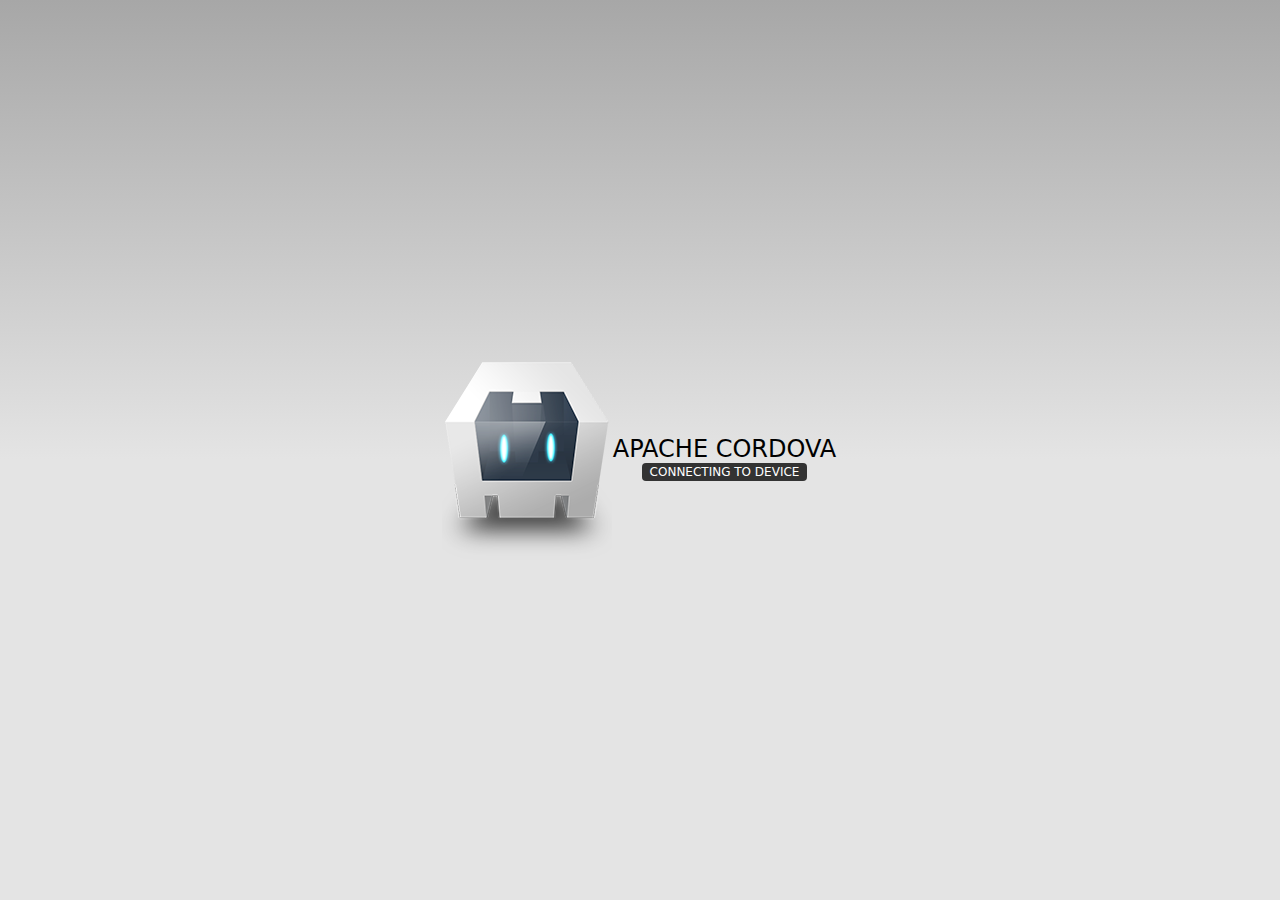
==== CpAPP/appCp/www/index.html @ 674ff9ab "CpApp" ====
<!DOCTYPE html>
<!--
    Licensed to the Apache Software Foundation (ASF) under one
    or more contributor license agreements.  See the NOTICE file
    distributed with this work for additional information
    regarding copyright ownership.  The ASF licenses this file
    to you under the Apache License, Version 2.0 (the
    "License"); you may not use this file except in compliance
    with the License.  You may obtain a copy of the License at

    http://www.apache.org/licenses/LICENSE-2.0

    Unless required by applicable law or agreed to in writing,
    software distributed under the License is distributed on an
    "AS IS" BASIS, WITHOUT WARRANTIES OR CONDITIONS OF ANY
     KIND, either express or implied.  See the License for the
    specific language governing permissions and limitations
    under the License.
-->
<html>
    <head>
        <meta charset="utf-8">
        <!--
        Customize this policy to fit your own app's needs. For more guidance, please refer to the docs:
            https://cordova.apache.org/docs/en/latest/
        Some notes:
            * https://ssl.gstatic.com is required only on Android and is needed for TalkBack to function properly
            * Disables use of inline scripts in order to mitigate risk of XSS vulnerabilities. To change this:
                * Enable inline JS: add 'unsafe-inline' to default-src
        -->
        <meta http-equiv="Content-Security-Policy" content="default-src 'self' data: https://ssl.gstatic.com 'unsafe-eval'; style-src 'self' 'unsafe-inline'; media-src *; img-src 'self' data: content:;">
        <meta name="format-detection" content="telephone=no">
        <meta name="msapplication-tap-highlight" content="no">
        <meta name="viewport" content="initial-scale=1, width=device-width, viewport-fit=cover">
        <meta name="color-scheme" content="light dark">
        <link rel="stylesheet" href="css/index.css">
        <title>Hello World</title>
    </head>
    <body>
        <div class="app">
            <h1>Apache Cordova</h1>
            <div id="deviceready" class="blink">
                <p class="event listening">Connecting to Device</p>
                <p class="event received">Device is Ready</p>
            </div>
        </div>
        <script src="cordova.js"></script>
        <script src="js/index.js"></script>
    </body>
</html>
---- CpAPP/appCp/www/css/index.css ----
/*
 * Licensed to the Apache Software Foundation (ASF) under one
 * or more contributor license agreements.  See the NOTICE file
 * distributed with this work for additional information
 * regarding copyright ownership.  The ASF licenses this file
 * to you under the Apache License, Version 2.0 (the
 * "License"); you may not use this file except in compliance
 * with the License.  You may obtain a copy of the License at
 *
 * http://www.apache.org/licenses/LICENSE-2.0
 *
 * Unless required by applicable law or agreed to in writing,
 * software distributed under the License is distributed on an
 * "AS IS" BASIS, WITHOUT WARRANTIES OR CONDITIONS OF ANY
 * KIND, either express or implied.  See the License for the
 * specific language governing permissions and limitations
 * under the License.
 */
* {
    -webkit-tap-highlight-color: rgba(0,0,0,0); /* make transparent link selection, adjust last value opacity 0 to 1.0 */
}

body {
    -webkit-touch-callout: none;                /* prevent callout to copy image, etc when tap to hold */
    -webkit-text-size-adjust: none;             /* prevent webkit from resizing text to fit */
    -webkit-user-select: none;                  /* prevent copy paste, to allow, change 'none' to 'text' */
    background-color:#E4E4E4;
    background-image:linear-gradient(to bottom, #A7A7A7 0%, #E4E4E4 51%);
    font-family: system-ui, -apple-system, -apple-system-font, 'Segoe UI', 'Roboto', sans-serif;
    font-size:12px;
    height:100vh;
    margin:0px;
    padding:0px;
    /* Padding to avoid the "unsafe" areas behind notches in the screen */
    padding: env(safe-area-inset-top, 0px) env(safe-area-inset-right, 0px) env(safe-area-inset-bottom, 0px) env(safe-area-inset-left, 0px);
    text-transform:uppercase;
    width:100%;
}

/* Portrait layout (default) */
.app {
    background:url(../img/logo.png) no-repeat center top; /* 170px x 200px */
    position:absolute;             /* position in the center of the screen */
    left:50%;
    top:50%;
    height:50px;                   /* text area height */
    width:225px;                   /* text area width */
    text-align:center;
    padding:180px 0px 0px 0px;     /* image height is 200px (bottom 20px are overlapped with text) */
    margin:-115px 0px 0px -112px;  /* offset vertical: half of image height and text area height */
                                   /* offset horizontal: half of text area width */
}

/* Landscape layout (with min-width) */
@media screen and (min-aspect-ratio: 1/1) and (min-width:400px) {
    .app {
        background-position:left center;
        padding:75px 0px 75px 170px;  /* padding-top + padding-bottom + text area = image height */
        margin:-90px 0px 0px -198px;  /* offset vertical: half of image height */
                                      /* offset horizontal: half of image width and text area width */
    }
}

h1 {
    font-size:24px;
    font-weight:normal;
    margin:0px;
    overflow:visible;
    padding:0px;
    text-align:center;
}

.event {
    border-radius:4px;
    color:#FFFFFF;
    font-size:12px;
    margin:0px 30px;
    padding:2px 0px;
}

.event.listening {
    background-color:#333333;
    display:block;
}

.event.received {
    background-color:#4B946A;
    display:none;
}

#deviceready.ready .event.listening { display: none; }
#deviceready.ready .event.received { display: block; }

@keyframes fade {
    from { opacity: 1.0; }
    50% { opacity: 0.4; }
    to { opacity: 1.0; }
}

.blink {
    animation:fade 3000ms infinite;
    -webkit-animation:fade 3000ms infinite;
}


@media screen and (prefers-color-scheme: dark) {
    body {
        background-image:linear-gradient(to bottom, #585858 0%, #1B1B1B 51%);
    }
}
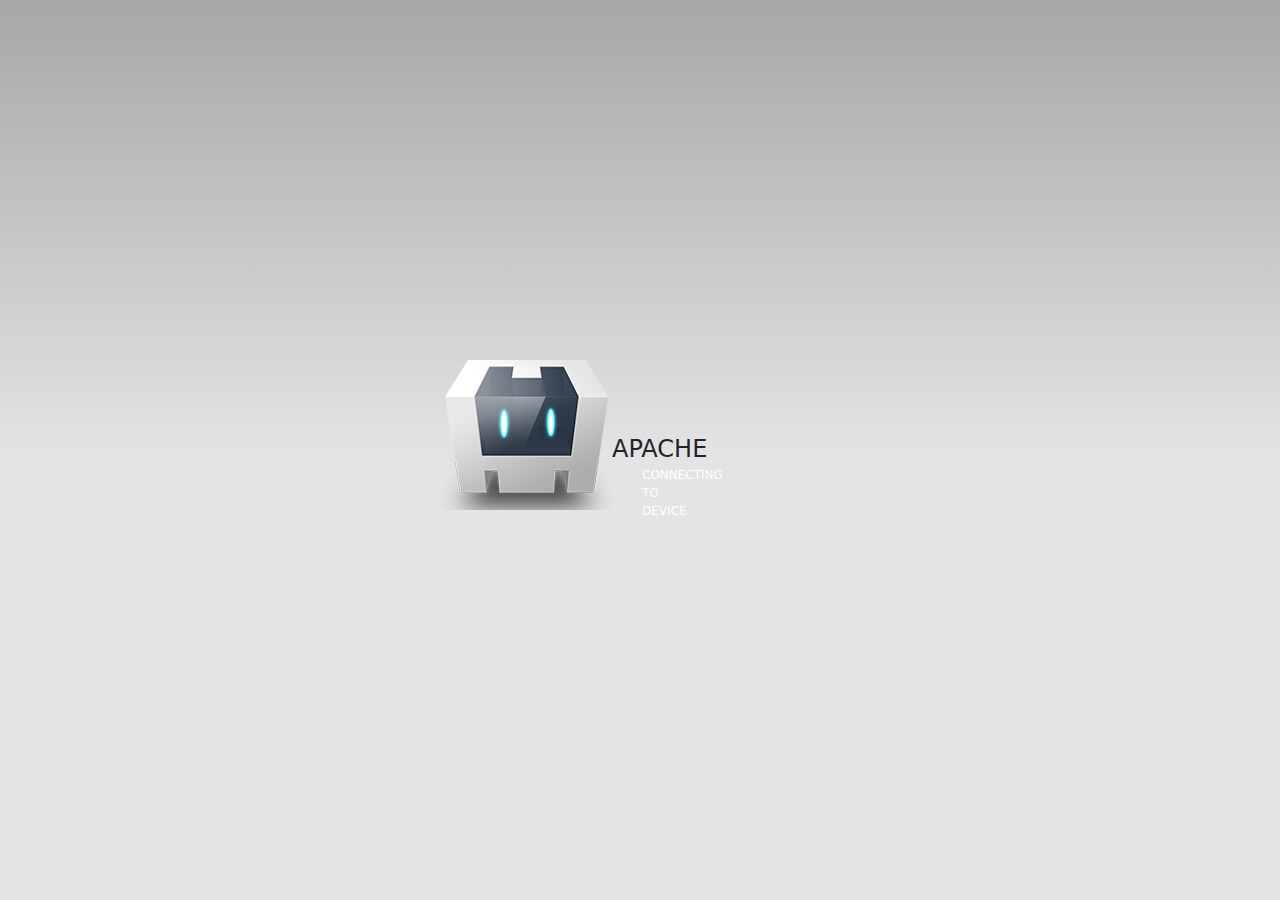
==== commit d75bb4a7: "plugin" ====
--- a/CpAPP/appCp/www/index.html
+++ b/CpAPP/appCp/www/index.html
@@ -18,9 +18,10 @@
     under the License.
 -->
 <html>
-    <head>
-        <meta charset="utf-8">
-        <!--
+
+<head>
+    <meta charset="utf-8">
+    <!--
         Customize this policy to fit your own app's needs. For more guidance, please refer to the docs:
             https://cordova.apache.org/docs/en/latest/
         Some notes:
@@ -28,23 +29,55 @@
             * Disables use of inline scripts in order to mitigate risk of XSS vulnerabilities. To change this:
                 * Enable inline JS: add 'unsafe-inline' to default-src
         -->
-        <meta http-equiv="Content-Security-Policy" content="default-src 'self' data: https://ssl.gstatic.com 'unsafe-eval'; style-src 'self' 'unsafe-inline'; media-src *; img-src 'self' data: content:;">
-        <meta name="format-detection" content="telephone=no">
-        <meta name="msapplication-tap-highlight" content="no">
-        <meta name="viewport" content="initial-scale=1, width=device-width, viewport-fit=cover">
-        <meta name="color-scheme" content="light dark">
-        <link rel="stylesheet" href="css/index.css">
-        <title>Hello World</title>
-    </head>
-    <body>
-        <div class="app">
-            <h1>Apache Cordova</h1>
-            <div id="deviceready" class="blink">
-                <p class="event listening">Connecting to Device</p>
-                <p class="event received">Device is Ready</p>
-            </div>
+    <meta http-equiv="Content-Security-Policy"
+        content="default-src 'self' data: https://ssl.gstatic.com 'unsafe-eval'; style-src 'self' 'unsafe-inline'; media-src *; img-src 'self' data: content:;">
+    <meta name="format-detection" content="telephone=no">
+    <meta name="msapplication-tap-highlight" content="no">
+    <meta name="viewport" content="initial-scale=1, width=device-width, viewport-fit=cover">
+    <meta name="color-scheme" content="light dark">
+
+    <!-- Plugins -->
+
+    <!-- Jquery -->
+    <script type="text/javascript" src="/CpAPP/appCp/www/plugins/jquery/jquery-3.6.0.min.js"></script>
+
+    <!-- Bootstrap -->
+    <link rel="stylesheet" href="/CpAPP/appCp/www/plugins/bootstrap-5/css/bootstrap.min.css">
+
+    <!-- Icons -->
+    <link href="/CpAPP/appCp/www/plugins/icons-font/css/font-awesome.min.css" type="text/css" rel="stylesheet" />
+    <link href="/CpAPP/appCp/www/plugins/fontawesome/css/all.min.css" type="text/css" rel="stylesheet" />
+
+    <!-- Moment JS-->
+    <script src="/CpAPP/appCp/www/plugins/momentjs/moment.js"></script>
+
+    <!-- Moeda -->
+    <script type="text/javascript" src="/CpAPP/appCp/www/plugins/plugins/Moeda/accounting.min.js"></script>
+
+    <!-- Char JS -->
+    <script src="https://cdn.jsdelivr.net/npm/chart.js"></script>
+
+
+    <!-- Select2 -->
+    <link href="/CpAPP/appCp/www/plugins/select2/select2.min.css" rel="stylesheet" type="text/css">
+
+
+
+    <link rel="stylesheet" href="css/index.css">
+    <title>Hello World</title>
+
+</head>
+
+<body>
+    <div class="app">
+        <h1>Apache</h1>
+        <div id="deviceready" class="blink">
+            <p class="event listening">Connecting to Device</p>
+            <p class="event received">Device is Ready</p>
         </div>
-        <script src="cordova.js"></script>
-        <script src="js/index.js"></script>
-    </body>
-</html>
+    </div>
+    <script src="cordova.js"></script>
+    <script src="js/index.js"></script>
+</body>
+
+</html>--- a/CpAPP/appCp/www/plugins/fontawesome/css/all.min.css
+++ b/CpAPP/appCp/www/plugins/fontawesome/css/all.min.css
@@ -0,0 +1,5 @@
+/*!
+ * Font Awesome Pro 5.15.1 by @fontawesome - https://fontawesome.com
+ * License - https://fontawesome.com/license (Commercial License)
+ */
+.fa,.fab,.fad,.fal,.far,.fas{-moz-osx-font-smoothing:grayscale;-webkit-font-smoothing:antialiased;display:inline-block;font-style:normal;font-variant:normal;text-rendering:auto;line-height:1}.fa-lg{font-size:1.33333em;line-height:.75em;vertical-align:-.0667em}.fa-xs{font-size:.75em}.fa-sm{font-size:.875em}.fa-1x{font-size:1em}.fa-2x{font-size:2em}.fa-3x{font-size:3em}.fa-4x{font-size:4em}.fa-5x{font-size:5em}.fa-6x{font-size:6em}.fa-7x{font-size:7em}.fa-8x{font-size:8em}.fa-9x{font-size:9em}.fa-10x{font-size:10em}.fa-fw{text-align:center;width:1.25em}.fa-ul{list-style-type:none;margin-left:2.5em;padding-left:0}.fa-ul>li{position:relative}.fa-li{left:-2em;position:absolute;text-align:center;width:2em;line-height:inherit}.fa-border{border:.08em solid #eee;border-radius:.1em;padding:.2em .25em .15em}.fa-pull-left{float:left}.fa-pull-right{float:right}.fa.fa-pull-left,.fab.fa-pull-left,.fal.fa-pull-left,.far.fa-pull-left,.fas.fa-pull-left{margin-right:.3em}.fa.fa-pull-right,.fab.fa-pull-right,.fal.fa-pull-right,.far.fa-pull-right,.fas.fa-pull-right{margin-left:.3em}.fa-spin{-webkit-animation:fa-spin 2s linear infinite;animation:fa-spin 2s linear infinite}.fa-pulse{-webkit-animation:fa-spin 1s steps(8) infinite;animation:fa-spin 1s steps(8) infinite}@-webkit-keyframes fa-spin{0%{-webkit-transform:rotate(0deg);transform:rotate(0deg)}to{-webkit-transform:rotate(1turn);transform:rotate(1turn)}}@keyframes fa-spin{0%{-webkit-transform:rotate(0deg);transform:rotate(0deg)}to{-webkit-transform:rotate(1turn);transform:rotate(1turn)}}.fa-rotate-90{-ms-filter:"progid:DXImageTransform.Microsoft.BasicImage(rotation=1)";-webkit-transform:rotate(90deg);transform:rotate(90deg)}.fa-rotate-180{-ms-filter:"progid:DXImageTransform.Microsoft.BasicImage(rotation=2)";-webkit-transform:rotate(180deg);transform:rotate(180deg)}.fa-rotate-270{-ms-filter:"progid:DXImageTransform.Microsoft.BasicImage(rotation=3)";-webkit-transform:rotate(270deg);transform:rotate(270deg)}.fa-flip-horizontal{-ms-filter:"progid:DXImageTransform.Microsoft.BasicImage(rotation=0, mirror=1)";-webkit-transform:scaleX(-1);transform:scaleX(-1)}.fa-flip-vertical{-webkit-transform:scaleY(-1);transform:scaleY(-1)}.fa-flip-both,.fa-flip-horizontal.fa-flip-vertical,.fa-flip-vertical{-ms-filter:"progid:DXImageTransform.Microsoft.BasicImage(rotation=2, mirror=1)"}.fa-flip-both,.fa-flip-horizontal.fa-flip-vertical{-webkit-transform:scale(-1);transform:scale(-1)}:root .fa-flip-both,:root .fa-flip-horizontal,:root .fa-flip-vertical,:root .fa-rotate-90,:root .fa-rotate-180,:root .fa-rotate-270{-webkit-filter:none;filter:none}.fa-stack{display:inline-block;height:2em;line-height:2em;position:relative;vertical-align:middle;width:2.5em}.fa-stack-1x,.fa-stack-2x{left:0;position:absolute;text-align:center;width:100%}.fa-stack-1x{line-height:inherit}.fa-stack-2x{font-size:2em}.fa-inverse{color:#fff}.fa-500px:before{content:"\f26e"}.fa-abacus:before{content:"\f640"}.fa-accessible-icon:before{content:"\f368"}.fa-accusoft:before{content:"\f369"}.fa-acorn:before{content:"\f6ae"}.fa-acquisitions-incorporated:before{content:"\f6af"}.fa-ad:before{content:"\f641"}.fa-address-book:before{content:"\f2b9"}.fa-address-card:before{content:"\f2bb"}.fa-adjust:before{content:"\f042"}.fa-adn:before{content:"\f170"}.fa-adversal:before{content:"\f36a"}.fa-affiliatetheme:before{content:"\f36b"}.fa-air-conditioner:before{content:"\f8f4"}.fa-air-freshener:before{content:"\f5d0"}.fa-airbnb:before{content:"\f834"}.fa-alarm-clock:before{content:"\f34e"}.fa-alarm-exclamation:before{content:"\f843"}.fa-alarm-plus:before{content:"\f844"}.fa-alarm-snooze:before{content:"\f845"}.fa-album:before{content:"\f89f"}.fa-album-collection:before{content:"\f8a0"}.fa-algolia:before{content:"\f36c"}.fa-alicorn:before{content:"\f6b0"}.fa-alien:before{content:"\f8f5"}.fa-alien-monster:before{content:"\f8f6"}.fa-align-center:before{content:"\f037"}.fa-align-justify:before{content:"\f039"}.fa-align-left:before{content:"\f036"}.fa-align-right:before{content:"\f038"}.fa-align-slash:before{content:"\f846"}.fa-alipay:before{content:"\f642"}.fa-allergies:before{content:"\f461"}.fa-amazon:before{content:"\f270"}.fa-amazon-pay:before{content:"\f42c"}.fa-ambulance:before{content:"\f0f9"}.fa-american-sign-language-interpreting:before{content:"\f2a3"}.fa-amilia:before{content:"\f36d"}.fa-amp-guitar:before{content:"\f8a1"}.fa-analytics:before{content:"\f643"}.fa-anchor:before{content:"\f13d"}.fa-android:before{content:"\f17b"}.fa-angel:before{content:"\f779"}.fa-angellist:before{content:"\f209"}.fa-angle-double-down:before{content:"\f103"}.fa-angle-double-left:before{content:"\f100"}.fa-angle-double-right:before{content:"\f101"}.fa-angle-double-up:before{content:"\f102"}.fa-angle-down:before{content:"\f107"}.fa-angle-left:before{content:"\f104"}.fa-angle-right:before{content:"\f105"}.fa-angle-up:before{content:"\f106"}.fa-angry:before{content:"\f556"}.fa-angrycreative:before{content:"\f36e"}.fa-angular:before{content:"\f420"}.fa-ankh:before{content:"\f644"}.fa-app-store:before{content:"\f36f"}.fa-app-store-ios:before{content:"\f370"}.fa-apper:before{content:"\f371"}.fa-apple:before{content:"\f179"}.fa-apple-alt:before{content:"\f5d1"}.fa-apple-crate:before{content:"\f6b1"}.fa-apple-pay:before{content:"\f415"}.fa-archive:before{content:"\f187"}.fa-archway:before{content:"\f557"}.fa-arrow-alt-circle-down:before{content:"\f358"}.fa-arrow-alt-circle-left:before{content:"\f359"}.fa-arrow-alt-circle-right:before{content:"\f35a"}.fa-arrow-alt-circle-up:before{content:"\f35b"}.fa-arrow-alt-down:before{content:"\f354"}.fa-arrow-alt-from-bottom:before{content:"\f346"}.fa-arrow-alt-from-left:before{content:"\f347"}.fa-arrow-alt-from-right:before{content:"\f348"}.fa-arrow-alt-from-top:before{content:"\f349"}.fa-arrow-alt-left:before{content:"\f355"}.fa-arrow-alt-right:before{content:"\f356"}.fa-arrow-alt-square-down:before{content:"\f350"}.fa-arrow-alt-square-left:before{content:"\f351"}.fa-arrow-alt-square-right:before{content:"\f352"}.fa-arrow-alt-square-up:before{content:"\f353"}.fa-arrow-alt-to-bottom:before{content:"\f34a"}.fa-arrow-alt-to-left:before{content:"\f34b"}.fa-arrow-alt-to-right:before{content:"\f34c"}.fa-arrow-alt-to-top:before{content:"\f34d"}.fa-arrow-alt-up:before{content:"\f357"}.fa-arrow-circle-down:before{content:"\f0ab"}.fa-arrow-circle-left:before{content:"\f0a8"}.fa-arrow-circle-right:before{content:"\f0a9"}.fa-arrow-circle-up:before{content:"\f0aa"}.fa-arrow-down:before{content:"\f063"}.fa-arrow-from-bottom:before{content:"\f342"}.fa-arrow-from-left:before{content:"\f343"}.fa-arrow-from-right:before{content:"\f344"}.fa-arrow-from-top:before{content:"\f345"}.fa-arrow-left:before{content:"\f060"}.fa-arrow-right:before{content:"\f061"}.fa-arrow-square-down:before{content:"\f339"}.fa-arrow-square-left:before{content:"\f33a"}.fa-arrow-square-right:before{content:"\f33b"}.fa-arrow-square-up:before{content:"\f33c"}.fa-arrow-to-bottom:before{content:"\f33d"}.fa-arrow-to-left:before{content:"\f33e"}.fa-arrow-to-right:before{content:"\f340"}.fa-arrow-to-top:before{content:"\f341"}.fa-arrow-up:before{content:"\f062"}.fa-arrows:before{content:"\f047"}.fa-arrows-alt:before{content:"\f0b2"}.fa-arrows-alt-h:before{content:"\f337"}.fa-arrows-alt-v:before{content:"\f338"}.fa-arrows-h:before{content:"\f07e"}.fa-arrows-v:before{content:"\f07d"}.fa-artstation:before{content:"\f77a"}.fa-assistive-listening-systems:before{content:"\f2a2"}.fa-asterisk:before{content:"\f069"}.fa-asymmetrik:before{content:"\f372"}.fa-at:before{content:"\f1fa"}.fa-atlas:before{content:"\f558"}.fa-atlassian:before{content:"\f77b"}.fa-atom:before{content:"\f5d2"}.fa-atom-alt:before{content:"\f5d3"}.fa-audible:before{content:"\f373"}.fa-audio-description:before{content:"\f29e"}.fa-autoprefixer:before{content:"\f41c"}.fa-avianex:before{content:"\f374"}.fa-aviato:before{content:"\f421"}.fa-award:before{content:"\f559"}.fa-aws:before{content:"\f375"}.fa-axe:before{content:"\f6b2"}.fa-axe-battle:before{content:"\f6b3"}.fa-baby:before{content:"\f77c"}.fa-baby-carriage:before{content:"\f77d"}.fa-backpack:before{content:"\f5d4"}.fa-backspace:before{content:"\f55a"}.fa-backward:before{content:"\f04a"}.fa-bacon:before{content:"\f7e5"}.fa-bacteria:before{content:"\e059"}.fa-bacterium:before{content:"\e05a"}.fa-badge:before{content:"\f335"}.fa-badge-check:before{content:"\f336"}.fa-badge-dollar:before{content:"\f645"}.fa-badge-percent:before{content:"\f646"}.fa-badge-sheriff:before{content:"\f8a2"}.fa-badger-honey:before{content:"\f6b4"}.fa-bags-shopping:before{content:"\f847"}.fa-bahai:before{content:"\f666"}.fa-balance-scale:before{content:"\f24e"}.fa-balance-scale-left:before{content:"\f515"}.fa-balance-scale-right:before{content:"\f516"}.fa-ball-pile:before{content:"\f77e"}.fa-ballot:before{content:"\f732"}.fa-ballot-check:before{content:"\f733"}.fa-ban:before{content:"\f05e"}.fa-band-aid:before{content:"\f462"}.fa-bandcamp:before{content:"\f2d5"}.fa-banjo:before{content:"\f8a3"}.fa-barcode:before{content:"\f02a"}.fa-barcode-alt:before{content:"\f463"}.fa-barcode-read:before{content:"\f464"}.fa-barcode-scan:before{content:"\f465"}.fa-bars:before{content:"\f0c9"}.fa-baseball:before{content:"\f432"}.fa-baseball-ball:before{content:"\f433"}.fa-basketball-ball:before{content:"\f434"}.fa-basketball-hoop:before{content:"\f435"}.fa-bat:before{content:"\f6b5"}.fa-bath:before{content:"\f2cd"}.fa-battery-bolt:before{content:"\f376"}.fa-battery-empty:before{content:"\f244"}.fa-battery-full:before{content:"\f240"}.fa-battery-half:before{content:"\f242"}.fa-battery-quarter:before{content:"\f243"}.fa-battery-slash:before{content:"\f377"}.fa-battery-three-quarters:before{content:"\f241"}.fa-battle-net:before{content:"\f835"}.fa-bed:before{content:"\f236"}.fa-bed-alt:before{content:"\f8f7"}.fa-bed-bunk:before{content:"\f8f8"}.fa-bed-empty:before{content:"\f8f9"}.fa-beer:before{content:"\f0fc"}.fa-behance:before{content:"\f1b4"}.fa-behance-square:before{content:"\f1b5"}.fa-bell:before{content:"\f0f3"}.fa-bell-exclamation:before{content:"\f848"}.fa-bell-on:before{content:"\f8fa"}.fa-bell-plus:before{content:"\f849"}.fa-bell-school:before{content:"\f5d5"}.fa-bell-school-slash:before{content:"\f5d6"}.fa-bell-slash:before{content:"\f1f6"}.fa-bells:before{content:"\f77f"}.fa-betamax:before{content:"\f8a4"}.fa-bezier-curve:before{content:"\f55b"}.fa-bible:before{content:"\f647"}.fa-bicycle:before{content:"\f206"}.fa-biking:before{content:"\f84a"}.fa-biking-mountain:before{content:"\f84b"}.fa-bimobject:before{content:"\f378"}.fa-binoculars:before{content:"\f1e5"}.fa-biohazard:before{content:"\f780"}.fa-birthday-cake:before{content:"\f1fd"}.fa-bitbucket:before{content:"\f171"}.fa-bitcoin:before{content:"\f379"}.fa-bity:before{content:"\f37a"}.fa-black-tie:before{content:"\f27e"}.fa-blackberry:before{content:"\f37b"}.fa-blanket:before{content:"\f498"}.fa-blender:before{content:"\f517"}.fa-blender-phone:before{content:"\f6b6"}.fa-blind:before{content:"\f29d"}.fa-blinds:before{content:"\f8fb"}.fa-blinds-open:before{content:"\f8fc"}.fa-blinds-raised:before{content:"\f8fd"}.fa-blog:before{content:"\f781"}.fa-blogger:before{content:"\f37c"}.fa-blogger-b:before{content:"\f37d"}.fa-bluetooth:before{content:"\f293"}.fa-bluetooth-b:before{content:"\f294"}.fa-bold:before{content:"\f032"}.fa-bolt:before{content:"\f0e7"}.fa-bomb:before{content:"\f1e2"}.fa-bone:before{content:"\f5d7"}.fa-bone-break:before{content:"\f5d8"}.fa-bong:before{content:"\f55c"}.fa-book:before{content:"\f02d"}.fa-book-alt:before{content:"\f5d9"}.fa-book-dead:before{content:"\f6b7"}.fa-book-heart:before{content:"\f499"}.fa-book-medical:before{content:"\f7e6"}.fa-book-open:before{content:"\f518"}.fa-book-reader:before{content:"\f5da"}.fa-book-spells:before{content:"\f6b8"}.fa-book-user:before{content:"\f7e7"}.fa-bookmark:before{content:"\f02e"}.fa-books:before{content:"\f5db"}.fa-books-medical:before{content:"\f7e8"}.fa-boombox:before{content:"\f8a5"}.fa-boot:before{content:"\f782"}.fa-booth-curtain:before{content:"\f734"}.fa-bootstrap:before{content:"\f836"}.fa-border-all:before{content:"\f84c"}.fa-border-bottom:before{content:"\f84d"}.fa-border-center-h:before{content:"\f89c"}.fa-border-center-v:before{content:"\f89d"}.fa-border-inner:before{content:"\f84e"}.fa-border-left:before{content:"\f84f"}.fa-border-none:before{content:"\f850"}.fa-border-outer:before{content:"\f851"}.fa-border-right:before{content:"\f852"}.fa-border-style:before{content:"\f853"}.fa-border-style-alt:before{content:"\f854"}.fa-border-top:before{content:"\f855"}.fa-bow-arrow:before{content:"\f6b9"}.fa-bowling-ball:before{content:"\f436"}.fa-bowling-pins:before{content:"\f437"}.fa-box:before{content:"\f466"}.fa-box-alt:before{content:"\f49a"}.fa-box-ballot:before{content:"\f735"}.fa-box-check:before{content:"\f467"}.fa-box-fragile:before{content:"\f49b"}.fa-box-full:before{content:"\f49c"}.fa-box-heart:before{content:"\f49d"}.fa-box-open:before{content:"\f49e"}.fa-box-tissue:before{content:"\e05b"}.fa-box-up:before{content:"\f49f"}.fa-box-usd:before{content:"\f4a0"}.fa-boxes:before{content:"\f468"}.fa-boxes-alt:before{content:"\f4a1"}.fa-boxing-glove:before{content:"\f438"}.fa-brackets:before{content:"\f7e9"}.fa-brackets-curly:before{content:"\f7ea"}.fa-braille:before{content:"\f2a1"}.fa-brain:before{content:"\f5dc"}.fa-bread-loaf:before{content:"\f7eb"}.fa-bread-slice:before{content:"\f7ec"}.fa-briefcase:before{content:"\f0b1"}.fa-briefcase-medical:before{content:"\f469"}.fa-bring-forward:before{content:"\f856"}.fa-bring-front:before{content:"\f857"}.fa-broadcast-tower:before{content:"\f519"}.fa-broom:before{content:"\f51a"}.fa-browser:before{content:"\f37e"}.fa-brush:before{content:"\f55d"}.fa-btc:before{content:"\f15a"}.fa-buffer:before{content:"\f837"}.fa-bug:before{content:"\f188"}.fa-building:before{content:"\f1ad"}.fa-bullhorn:before{content:"\f0a1"}.fa-bullseye:before{content:"\f140"}.fa-bullseye-arrow:before{content:"\f648"}.fa-bullseye-pointer:before{content:"\f649"}.fa-burger-soda:before{content:"\f858"}.fa-burn:before{content:"\f46a"}.fa-buromobelexperte:before{content:"\f37f"}.fa-burrito:before{content:"\f7ed"}.fa-bus:before{content:"\f207"}.fa-bus-alt:before{content:"\f55e"}.fa-bus-school:before{content:"\f5dd"}.fa-business-time:before{content:"\f64a"}.fa-buy-n-large:before{content:"\f8a6"}.fa-buysellads:before{content:"\f20d"}.fa-cabinet-filing:before{content:"\f64b"}.fa-cactus:before{content:"\f8a7"}.fa-calculator:before{content:"\f1ec"}.fa-calculator-alt:before{content:"\f64c"}.fa-calendar:before{content:"\f133"}.fa-calendar-alt:before{content:"\f073"}.fa-calendar-check:before{content:"\f274"}.fa-calendar-day:before{content:"\f783"}.fa-calendar-edit:before{content:"\f333"}.fa-calendar-exclamation:before{content:"\f334"}.fa-calendar-minus:before{content:"\f272"}.fa-calendar-plus:before{content:"\f271"}.fa-calendar-star:before{content:"\f736"}.fa-calendar-times:before{content:"\f273"}.fa-calendar-week:before{content:"\f784"}.fa-camcorder:before{content:"\f8a8"}.fa-camera:before{content:"\f030"}.fa-camera-alt:before{content:"\f332"}.fa-camera-home:before{content:"\f8fe"}.fa-camera-movie:before{content:"\f8a9"}.fa-camera-polaroid:before{content:"\f8aa"}.fa-camera-retro:before{content:"\f083"}.fa-campfire:before{content:"\f6ba"}.fa-campground:before{content:"\f6bb"}.fa-canadian-maple-leaf:before{content:"\f785"}.fa-candle-holder:before{content:"\f6bc"}.fa-candy-cane:before{content:"\f786"}.fa-candy-corn:before{content:"\f6bd"}.fa-cannabis:before{content:"\f55f"}.fa-capsules:before{content:"\f46b"}.fa-car:before{content:"\f1b9"}.fa-car-alt:before{content:"\f5de"}.fa-car-battery:before{content:"\f5df"}.fa-car-building:before{content:"\f859"}.fa-car-bump:before{content:"\f5e0"}.fa-car-bus:before{content:"\f85a"}.fa-car-crash:before{content:"\f5e1"}.fa-car-garage:before{content:"\f5e2"}.fa-car-mechanic:before{content:"\f5e3"}.fa-car-side:before{content:"\f5e4"}.fa-car-tilt:before{content:"\f5e5"}.fa-car-wash:before{content:"\f5e6"}.fa-caravan:before{content:"\f8ff"}.fa-caravan-alt:before{content:"\e000"}.fa-caret-circle-down:before{content:"\f32d"}.fa-caret-circle-left:before{content:"\f32e"}.fa-caret-circle-right:before{content:"\f330"}.fa-caret-circle-up:before{content:"\f331"}.fa-caret-down:before{content:"\f0d7"}.fa-caret-left:before{content:"\f0d9"}.fa-caret-right:before{content:"\f0da"}.fa-caret-square-down:before{content:"\f150"}.fa-caret-square-left:before{content:"\f191"}.fa-caret-square-right:before{content:"\f152"}.fa-caret-square-up:before{content:"\f151"}.fa-caret-up:before{content:"\f0d8"}.fa-carrot:before{content:"\f787"}.fa-cars:before{content:"\f85b"}.fa-cart-arrow-down:before{content:"\f218"}.fa-cart-plus:before{content:"\f217"}.fa-cash-register:before{content:"\f788"}.fa-cassette-tape:before{content:"\f8ab"}.fa-cat:before{content:"\f6be"}.fa-cat-space:before{content:"\e001"}.fa-cauldron:before{content:"\f6bf"}.fa-cc-amazon-pay:before{content:"\f42d"}.fa-cc-amex:before{content:"\f1f3"}.fa-cc-apple-pay:before{content:"\f416"}.fa-cc-diners-club:before{content:"\f24c"}.fa-cc-discover:before{content:"\f1f2"}.fa-cc-jcb:before{content:"\f24b"}.fa-cc-mastercard:before{content:"\f1f1"}.fa-cc-paypal:before{content:"\f1f4"}.fa-cc-stripe:before{content:"\f1f5"}.fa-cc-visa:before{content:"\f1f0"}.fa-cctv:before{content:"\f8ac"}.fa-centercode:before{content:"\f380"}.fa-centos:before{content:"\f789"}.fa-certificate:before{content:"\f0a3"}.fa-chair:before{content:"\f6c0"}.fa-chair-office:before{content:"\f6c1"}.fa-chalkboard:before{content:"\f51b"}.fa-chalkboard-teacher:before{content:"\f51c"}.fa-charging-station:before{content:"\f5e7"}.fa-chart-area:before{content:"\f1fe"}.fa-chart-bar:before{content:"\f080"}.fa-chart-line:before{content:"\f201"}.fa-chart-line-down:before{content:"\f64d"}.fa-chart-network:before{content:"\f78a"}.fa-chart-pie:before{content:"\f200"}.fa-chart-pie-alt:before{content:"\f64e"}.fa-chart-scatter:before{content:"\f7ee"}.fa-check:before{content:"\f00c"}.fa-check-circle:before{content:"\f058"}.fa-check-double:before{content:"\f560"}.fa-check-square:before{content:"\f14a"}.fa-cheese:before{content:"\f7ef"}.fa-cheese-swiss:before{content:"\f7f0"}.fa-cheeseburger:before{content:"\f7f1"}.fa-chess:before{content:"\f439"}.fa-chess-bishop:before{content:"\f43a"}.fa-chess-bishop-alt:before{content:"\f43b"}.fa-chess-board:before{content:"\f43c"}.fa-chess-clock:before{content:"\f43d"}.fa-chess-clock-alt:before{content:"\f43e"}.fa-chess-king:before{content:"\f43f"}.fa-chess-king-alt:before{content:"\f440"}.fa-chess-knight:before{content:"\f441"}.fa-chess-knight-alt:before{content:"\f442"}.fa-chess-pawn:before{content:"\f443"}.fa-chess-pawn-alt:before{content:"\f444"}.fa-chess-queen:before{content:"\f445"}.fa-chess-queen-alt:before{content:"\f446"}.fa-chess-rook:before{content:"\f447"}.fa-chess-rook-alt:before{content:"\f448"}.fa-chevron-circle-down:before{content:"\f13a"}.fa-chevron-circle-left:before{content:"\f137"}.fa-chevron-circle-right:before{content:"\f138"}.fa-chevron-circle-up:before{content:"\f139"}.fa-chevron-double-down:before{content:"\f322"}.fa-chevron-double-left:before{content:"\f323"}.fa-chevron-double-right:before{content:"\f324"}.fa-chevron-double-up:before{content:"\f325"}.fa-chevron-down:before{content:"\f078"}.fa-chevron-left:before{content:"\f053"}.fa-chevron-right:before{content:"\f054"}.fa-chevron-square-down:before{content:"\f329"}.fa-chevron-square-left:before{content:"\f32a"}.fa-chevron-square-right:before{content:"\f32b"}.fa-chevron-square-up:before{content:"\f32c"}.fa-chevron-up:before{content:"\f077"}.fa-child:before{content:"\f1ae"}.fa-chimney:before{content:"\f78b"}.fa-chrome:before{content:"\f268"}.fa-chromecast:before{content:"\f838"}.fa-church:before{content:"\f51d"}.fa-circle:before{content:"\f111"}.fa-circle-notch:before{content:"\f1ce"}.fa-city:before{content:"\f64f"}.fa-clarinet:before{content:"\f8ad"}.fa-claw-marks:before{content:"\f6c2"}.fa-clinic-medical:before{content:"\f7f2"}.fa-clipboard:before{content:"\f328"}.fa-clipboard-check:before{content:"\f46c"}.fa-clipboard-list:before{content:"\f46d"}.fa-clipboard-list-check:before{content:"\f737"}.fa-clipboard-prescription:before{content:"\f5e8"}.fa-clipboard-user:before{content:"\f7f3"}.fa-clock:before{content:"\f017"}.fa-clone:before{content:"\f24d"}.fa-closed-captioning:before{content:"\f20a"}.fa-cloud:before{content:"\f0c2"}.fa-cloud-download:before{content:"\f0ed"}.fa-cloud-download-alt:before{content:"\f381"}.fa-cloud-drizzle:before{content:"\f738"}.fa-cloud-hail:before{content:"\f739"}.fa-cloud-hail-mixed:before{content:"\f73a"}.fa-cloud-meatball:before{content:"\f73b"}.fa-cloud-moon:before{content:"\f6c3"}.fa-cloud-moon-rain:before{content:"\f73c"}.fa-cloud-music:before{content:"\f8ae"}.fa-cloud-rain:before{content:"\f73d"}.fa-cloud-rainbow:before{content:"\f73e"}.fa-cloud-showers:before{content:"\f73f"}.fa-cloud-showers-heavy:before{content:"\f740"}.fa-cloud-sleet:before{content:"\f741"}.fa-cloud-snow:before{content:"\f742"}.fa-cloud-sun:before{content:"\f6c4"}.fa-cloud-sun-rain:before{content:"\f743"}.fa-cloud-upload:before{content:"\f0ee"}.fa-cloud-upload-alt:before{content:"\f382"}.fa-cloudflare:before{content:"\e07d"}.fa-clouds:before{content:"\f744"}.fa-clouds-moon:before{content:"\f745"}.fa-clouds-sun:before{content:"\f746"}.fa-cloudscale:before{content:"\f383"}.fa-cloudsmith:before{content:"\f384"}.fa-cloudversify:before{content:"\f385"}.fa-club:before{content:"\f327"}.fa-cocktail:before{content:"\f561"}.fa-code:before{content:"\f121"}.fa-code-branch:before{content:"\f126"}.fa-code-commit:before{content:"\f386"}.fa-code-merge:before{content:"\f387"}.fa-codepen:before{content:"\f1cb"}.fa-codiepie:before{content:"\f284"}.fa-coffee:before{content:"\f0f4"}.fa-coffee-pot:before{content:"\e002"}.fa-coffee-togo:before{content:"\f6c5"}.fa-coffin:before{content:"\f6c6"}.fa-coffin-cross:before{content:"\e051"}.fa-cog:before{content:"\f013"}.fa-cogs:before{content:"\f085"}.fa-coin:before{content:"\f85c"}.fa-coins:before{content:"\f51e"}.fa-columns:before{content:"\f0db"}.fa-comet:before{content:"\e003"}.fa-comment:before{content:"\f075"}.fa-comment-alt:before{content:"\f27a"}.fa-comment-alt-check:before{content:"\f4a2"}.fa-comment-alt-dollar:before{content:"\f650"}.fa-comment-alt-dots:before{content:"\f4a3"}.fa-comment-alt-edit:before{content:"\f4a4"}.fa-comment-alt-exclamation:before{content:"\f4a5"}.fa-comment-alt-lines:before{content:"\f4a6"}.fa-comment-alt-medical:before{content:"\f7f4"}.fa-comment-alt-minus:before{content:"\f4a7"}.fa-comment-alt-music:before{content:"\f8af"}.fa-comment-alt-plus:before{content:"\f4a8"}.fa-comment-alt-slash:before{content:"\f4a9"}.fa-comment-alt-smile:before{content:"\f4aa"}.fa-comment-alt-times:before{content:"\f4ab"}.fa-comment-check:before{content:"\f4ac"}.fa-comment-dollar:before{content:"\f651"}.fa-comment-dots:before{content:"\f4ad"}.fa-comment-edit:before{content:"\f4ae"}.fa-comment-exclamation:before{content:"\f4af"}.fa-comment-lines:before{content:"\f4b0"}.fa-comment-medical:before{content:"\f7f5"}.fa-comment-minus:before{content:"\f4b1"}.fa-comment-music:before{content:"\f8b0"}.fa-comment-plus:before{content:"\f4b2"}.fa-comment-slash:before{content:"\f4b3"}.fa-comment-smile:before{content:"\f4b4"}.fa-comment-times:before{content:"\f4b5"}.fa-comments:before{content:"\f086"}.fa-comments-alt:before{content:"\f4b6"}.fa-comments-alt-dollar:before{content:"\f652"}.fa-comments-dollar:before{content:"\f653"}.fa-compact-disc:before{content:"\f51f"}.fa-compass:before{content:"\f14e"}.fa-compass-slash:before{content:"\f5e9"}.fa-compress:before{content:"\f066"}.fa-compress-alt:before{content:"\f422"}.fa-compress-arrows-alt:before{content:"\f78c"}.fa-compress-wide:before{content:"\f326"}.fa-computer-classic:before{content:"\f8b1"}.fa-computer-speaker:before{content:"\f8b2"}.fa-concierge-bell:before{content:"\f562"}.fa-confluence:before{content:"\f78d"}.fa-connectdevelop:before{content:"\f20e"}.fa-construction:before{content:"\f85d"}.fa-container-storage:before{content:"\f4b7"}.fa-contao:before{content:"\f26d"}.fa-conveyor-belt:before{content:"\f46e"}.fa-conveyor-belt-alt:before{content:"\f46f"}.fa-cookie:before{content:"\f563"}.fa-cookie-bite:before{content:"\f564"}.fa-copy:before{content:"\f0c5"}.fa-copyright:before{content:"\f1f9"}.fa-corn:before{content:"\f6c7"}.fa-cotton-bureau:before{content:"\f89e"}.fa-couch:before{content:"\f4b8"}.fa-cow:before{content:"\f6c8"}.fa-cowbell:before{content:"\f8b3"}.fa-cowbell-more:before{content:"\f8b4"}.fa-cpanel:before{content:"\f388"}.fa-creative-commons:before{content:"\f25e"}.fa-creative-commons-by:before{content:"\f4e7"}.fa-creative-commons-nc:before{content:"\f4e8"}.fa-creative-commons-nc-eu:before{content:"\f4e9"}.fa-creative-commons-nc-jp:before{content:"\f4ea"}.fa-creative-commons-nd:before{content:"\f4eb"}.fa-creative-commons-pd:before{content:"\f4ec"}.fa-creative-commons-pd-alt:before{content:"\f4ed"}.fa-creative-commons-remix:before{content:"\f4ee"}.fa-creative-commons-sa:before{content:"\f4ef"}.fa-creative-commons-sampling:before{content:"\f4f0"}.fa-creative-commons-sampling-plus:before{content:"\f4f1"}.fa-creative-commons-share:before{content:"\f4f2"}.fa-creative-commons-zero:before{content:"\f4f3"}.fa-credit-card:before{content:"\f09d"}.fa-credit-card-blank:before{content:"\f389"}.fa-credit-card-front:before{content:"\f38a"}.fa-cricket:before{content:"\f449"}.fa-critical-role:before{content:"\f6c9"}.fa-croissant:before{content:"\f7f6"}.fa-crop:before{content:"\f125"}.fa-crop-alt:before{content:"\f565"}.fa-cross:before{content:"\f654"}.fa-crosshairs:before{content:"\f05b"}.fa-crow:before{content:"\f520"}.fa-crown:before{content:"\f521"}.fa-crutch:before{content:"\f7f7"}.fa-crutches:before{content:"\f7f8"}.fa-css3:before{content:"\f13c"}.fa-css3-alt:before{content:"\f38b"}.fa-cube:before{content:"\f1b2"}.fa-cubes:before{content:"\f1b3"}.fa-curling:before{content:"\f44a"}.fa-cut:before{content:"\f0c4"}.fa-cuttlefish:before{content:"\f38c"}.fa-d-and-d:before{content:"\f38d"}.fa-d-and-d-beyond:before{content:"\f6ca"}.fa-dagger:before{content:"\f6cb"}.fa-dailymotion:before{content:"\e052"}.fa-dashcube:before{content:"\f210"}.fa-database:before{content:"\f1c0"}.fa-deaf:before{content:"\f2a4"}.fa-debug:before{content:"\f7f9"}.fa-deer:before{content:"\f78e"}.fa-deer-rudolph:before{content:"\f78f"}.fa-deezer:before{content:"\e077"}.fa-delicious:before{content:"\f1a5"}.fa-democrat:before{content:"\f747"}.fa-deploydog:before{content:"\f38e"}.fa-deskpro:before{content:"\f38f"}.fa-desktop:before{content:"\f108"}.fa-desktop-alt:before{content:"\f390"}.fa-dev:before{content:"\f6cc"}.fa-deviantart:before{content:"\f1bd"}.fa-dewpoint:before{content:"\f748"}.fa-dharmachakra:before{content:"\f655"}.fa-dhl:before{content:"\f790"}.fa-diagnoses:before{content:"\f470"}.fa-diamond:before{content:"\f219"}.fa-diaspora:before{content:"\f791"}.fa-dice:before{content:"\f522"}.fa-dice-d10:before{content:"\f6cd"}.fa-dice-d12:before{content:"\f6ce"}.fa-dice-d20:before{content:"\f6cf"}.fa-dice-d4:before{content:"\f6d0"}.fa-dice-d6:before{content:"\f6d1"}.fa-dice-d8:before{content:"\f6d2"}.fa-dice-five:before{content:"\f523"}.fa-dice-four:before{content:"\f524"}.fa-dice-one:before{content:"\f525"}.fa-dice-six:before{content:"\f526"}.fa-dice-three:before{content:"\f527"}.fa-dice-two:before{content:"\f528"}.fa-digg:before{content:"\f1a6"}.fa-digging:before{content:"\f85e"}.fa-digital-ocean:before{content:"\f391"}.fa-digital-tachograph:before{content:"\f566"}.fa-diploma:before{content:"\f5ea"}.fa-directions:before{content:"\f5eb"}.fa-disc-drive:before{content:"\f8b5"}.fa-discord:before{content:"\f392"}.fa-discourse:before{content:"\f393"}.fa-disease:before{content:"\f7fa"}.fa-divide:before{content:"\f529"}.fa-dizzy:before{content:"\f567"}.fa-dna:before{content:"\f471"}.fa-do-not-enter:before{content:"\f5ec"}.fa-dochub:before{content:"\f394"}.fa-docker:before{content:"\f395"}.fa-dog:before{content:"\f6d3"}.fa-dog-leashed:before{content:"\f6d4"}.fa-dollar-sign:before{content:"\f155"}.fa-dolly:before{content:"\f472"}.fa-dolly-empty:before{content:"\f473"}.fa-dolly-flatbed:before{content:"\f474"}.fa-dolly-flatbed-alt:before{content:"\f475"}.fa-dolly-flatbed-empty:before{content:"\f476"}.fa-donate:before{content:"\f4b9"}.fa-door-closed:before{content:"\f52a"}.fa-door-open:before{content:"\f52b"}.fa-dot-circle:before{content:"\f192"}.fa-dove:before{content:"\f4ba"}.fa-download:before{content:"\f019"}.fa-draft2digital:before{content:"\f396"}.fa-drafting-compass:before{content:"\f568"}.fa-dragon:before{content:"\f6d5"}.fa-draw-circle:before{content:"\f5ed"}.fa-draw-polygon:before{content:"\f5ee"}.fa-draw-square:before{content:"\f5ef"}.fa-dreidel:before{content:"\f792"}.fa-dribbble:before{content:"\f17d"}.fa-dribbble-square:before{content:"\f397"}.fa-drone:before{content:"\f85f"}.fa-drone-alt:before{content:"\f860"}.fa-dropbox:before{content:"\f16b"}.fa-drum:before{content:"\f569"}.fa-drum-steelpan:before{content:"\f56a"}.fa-drumstick:before{content:"\f6d6"}.fa-drumstick-bite:before{content:"\f6d7"}.fa-drupal:before{content:"\f1a9"}.fa-dryer:before{content:"\f861"}.fa-dryer-alt:before{content:"\f862"}.fa-duck:before{content:"\f6d8"}.fa-dumbbell:before{content:"\f44b"}.fa-dumpster:before{content:"\f793"}.fa-dumpster-fire:before{content:"\f794"}.fa-dungeon:before{content:"\f6d9"}.fa-dyalog:before{content:"\f399"}.fa-ear:before{content:"\f5f0"}.fa-ear-muffs:before{content:"\f795"}.fa-earlybirds:before{content:"\f39a"}.fa-ebay:before{content:"\f4f4"}.fa-eclipse:before{content:"\f749"}.fa-eclipse-alt:before{content:"\f74a"}.fa-edge:before{content:"\f282"}.fa-edge-legacy:before{content:"\e078"}.fa-edit:before{content:"\f044"}.fa-egg:before{content:"\f7fb"}.fa-egg-fried:before{content:"\f7fc"}.fa-eject:before{content:"\f052"}.fa-elementor:before{content:"\f430"}.fa-elephant:before{content:"\f6da"}.fa-ellipsis-h:before{content:"\f141"}.fa-ellipsis-h-alt:before{content:"\f39b"}.fa-ellipsis-v:before{content:"\f142"}.fa-ellipsis-v-alt:before{content:"\f39c"}.fa-ello:before{content:"\f5f1"}.fa-ember:before{content:"\f423"}.fa-empire:before{content:"\f1d1"}.fa-empty-set:before{content:"\f656"}.fa-engine-warning:before{content:"\f5f2"}.fa-envelope:before{content:"\f0e0"}.fa-envelope-open:before{content:"\f2b6"}.fa-envelope-open-dollar:before{content:"\f657"}.fa-envelope-open-text:before{content:"\f658"}.fa-envelope-square:before{content:"\f199"}.fa-envira:before{content:"\f299"}.fa-equals:before{content:"\f52c"}.fa-eraser:before{content:"\f12d"}.fa-erlang:before{content:"\f39d"}.fa-ethereum:before{content:"\f42e"}.fa-ethernet:before{content:"\f796"}.fa-etsy:before{content:"\f2d7"}.fa-euro-sign:before{content:"\f153"}.fa-evernote:before{content:"\f839"}.fa-exchange:before{content:"\f0ec"}.fa-exchange-alt:before{content:"\f362"}.fa-exclamation:before{content:"\f12a"}.fa-exclamation-circle:before{content:"\f06a"}.fa-exclamation-square:before{content:"\f321"}.fa-exclamation-triangle:before{content:"\f071"}.fa-expand:before{content:"\f065"}.fa-expand-alt:before{content:"\f424"}.fa-expand-arrows:before{content:"\f31d"}.fa-expand-arrows-alt:before{content:"\f31e"}.fa-expand-wide:before{content:"\f320"}.fa-expeditedssl:before{content:"\f23e"}.fa-external-link:before{content:"\f08e"}.fa-external-link-alt:before{content:"\f35d"}.fa-external-link-square:before{content:"\f14c"}.fa-external-link-square-alt:before{content:"\f360"}.fa-eye:before{content:"\f06e"}.fa-eye-dropper:before{content:"\f1fb"}.fa-eye-evil:before{content:"\f6db"}.fa-eye-slash:before{content:"\f070"}.fa-facebook:before{content:"\f09a"}.fa-facebook-f:before{content:"\f39e"}.fa-facebook-messenger:before{content:"\f39f"}.fa-facebook-square:before{content:"\f082"}.fa-fan:before{content:"\f863"}.fa-fan-table:before{content:"\e004"}.fa-fantasy-flight-games:before{content:"\f6dc"}.fa-farm:before{content:"\f864"}.fa-fast-backward:before{content:"\f049"}.fa-fast-forward:before{content:"\f050"}.fa-faucet:before{content:"\e005"}.fa-faucet-drip:before{content:"\e006"}.fa-fax:before{content:"\f1ac"}.fa-feather:before{content:"\f52d"}.fa-feather-alt:before{content:"\f56b"}.fa-fedex:before{content:"\f797"}.fa-fedora:before{content:"\f798"}.fa-female:before{content:"\f182"}.fa-field-hockey:before{content:"\f44c"}.fa-fighter-jet:before{content:"\f0fb"}.fa-figma:before{content:"\f799"}.fa-file:before{content:"\f15b"}.fa-file-alt:before{content:"\f15c"}.fa-file-archive:before{content:"\f1c6"}.fa-file-audio:before{content:"\f1c7"}.fa-file-certificate:before{content:"\f5f3"}.fa-file-chart-line:before{content:"\f659"}.fa-file-chart-pie:before{content:"\f65a"}.fa-file-check:before{content:"\f316"}.fa-file-code:before{content:"\f1c9"}.fa-file-contract:before{content:"\f56c"}.fa-file-csv:before{content:"\f6dd"}.fa-file-download:before{content:"\f56d"}.fa-file-edit:before{content:"\f31c"}.fa-file-excel:before{content:"\f1c3"}.fa-file-exclamation:before{content:"\f31a"}.fa-file-export:before{content:"\f56e"}.fa-file-image:before{content:"\f1c5"}.fa-file-import:before{content:"\f56f"}.fa-file-invoice:before{content:"\f570"}.fa-file-invoice-dollar:before{content:"\f571"}.fa-file-medical:before{content:"\f477"}.fa-file-medical-alt:before{content:"\f478"}.fa-file-minus:before{content:"\f318"}.fa-file-music:before{content:"\f8b6"}.fa-file-pdf:before{content:"\f1c1"}.fa-file-plus:before{content:"\f319"}.fa-file-powerpoint:before{content:"\f1c4"}.fa-file-prescription:before{content:"\f572"}.fa-file-search:before{content:"\f865"}.fa-file-signature:before{content:"\f573"}.fa-file-spreadsheet:before{content:"\f65b"}.fa-file-times:before{content:"\f317"}.fa-file-upload:before{content:"\f574"}.fa-file-user:before{content:"\f65c"}.fa-file-video:before{content:"\f1c8"}.fa-file-word:before{content:"\f1c2"}.fa-files-medical:before{content:"\f7fd"}.fa-fill:before{content:"\f575"}.fa-fill-drip:before{content:"\f576"}.fa-film:before{content:"\f008"}.fa-film-alt:before{content:"\f3a0"}.fa-film-canister:before{content:"\f8b7"}.fa-filter:before{content:"\f0b0"}.fa-fingerprint:before{content:"\f577"}.fa-fire:before{content:"\f06d"}.fa-fire-alt:before{content:"\f7e4"}.fa-fire-extinguisher:before{content:"\f134"}.fa-fire-smoke:before{content:"\f74b"}.fa-firefox:before{content:"\f269"}.fa-firefox-browser:before{content:"\e007"}.fa-fireplace:before{content:"\f79a"}.fa-first-aid:before{content:"\f479"}.fa-first-order:before{content:"\f2b0"}.fa-first-order-alt:before{content:"\f50a"}.fa-firstdraft:before{content:"\f3a1"}.fa-fish:before{content:"\f578"}.fa-fish-cooked:before{content:"\f7fe"}.fa-fist-raised:before{content:"\f6de"}.fa-flag:before{content:"\f024"}.fa-flag-alt:before{content:"\f74c"}.fa-flag-checkered:before{content:"\f11e"}.fa-flag-usa:before{content:"\f74d"}.fa-flame:before{content:"\f6df"}.fa-flashlight:before{content:"\f8b8"}.fa-flask:before{content:"\f0c3"}.fa-flask-poison:before{content:"\f6e0"}.fa-flask-potion:before{content:"\f6e1"}.fa-flickr:before{content:"\f16e"}.fa-flipboard:before{content:"\f44d"}.fa-flower:before{content:"\f7ff"}.fa-flower-daffodil:before{content:"\f800"}.fa-flower-tulip:before{content:"\f801"}.fa-flushed:before{content:"\f579"}.fa-flute:before{content:"\f8b9"}.fa-flux-capacitor:before{content:"\f8ba"}.fa-fly:before{content:"\f417"}.fa-fog:before{content:"\f74e"}.fa-folder:before{content:"\f07b"}.fa-folder-download:before{content:"\e053"}.fa-folder-minus:before{content:"\f65d"}.fa-folder-open:before{content:"\f07c"}.fa-folder-plus:before{content:"\f65e"}.fa-folder-times:before{content:"\f65f"}.fa-folder-tree:before{content:"\f802"}.fa-folder-upload:before{content:"\e054"}.fa-folders:before{content:"\f660"}.fa-font:before{content:"\f031"}.fa-font-awesome:before{content:"\f2b4"}.fa-font-awesome-alt:before{content:"\f35c"}.fa-font-awesome-flag:before{content:"\f425"}.fa-font-awesome-logo-full:before{content:"\f4e6"}.fa-font-case:before{content:"\f866"}.fa-fonticons:before{content:"\f280"}.fa-fonticons-fi:before{content:"\f3a2"}.fa-football-ball:before{content:"\f44e"}.fa-football-helmet:before{content:"\f44f"}.fa-forklift:before{content:"\f47a"}.fa-fort-awesome:before{content:"\f286"}.fa-fort-awesome-alt:before{content:"\f3a3"}.fa-forumbee:before{content:"\f211"}.fa-forward:before{content:"\f04e"}.fa-foursquare:before{content:"\f180"}.fa-fragile:before{content:"\f4bb"}.fa-free-code-camp:before{content:"\f2c5"}.fa-freebsd:before{content:"\f3a4"}.fa-french-fries:before{content:"\f803"}.fa-frog:before{content:"\f52e"}.fa-frosty-head:before{content:"\f79b"}.fa-frown:before{content:"\f119"}.fa-frown-open:before{content:"\f57a"}.fa-fulcrum:before{content:"\f50b"}.fa-function:before{content:"\f661"}.fa-funnel-dollar:before{content:"\f662"}.fa-futbol:before{content:"\f1e3"}.fa-galactic-republic:before{content:"\f50c"}.fa-galactic-senate:before{content:"\f50d"}.fa-galaxy:before{content:"\e008"}.fa-game-board:before{content:"\f867"}.fa-game-board-alt:before{content:"\f868"}.fa-game-console-handheld:before{content:"\f8bb"}.fa-gamepad:before{content:"\f11b"}.fa-gamepad-alt:before{content:"\f8bc"}.fa-garage:before{content:"\e009"}.fa-garage-car:before{content:"\e00a"}.fa-garage-open:before{content:"\e00b"}.fa-gas-pump:before{content:"\f52f"}.fa-gas-pump-slash:before{content:"\f5f4"}.fa-gavel:before{content:"\f0e3"}.fa-gem:before{content:"\f3a5"}.fa-genderless:before{content:"\f22d"}.fa-get-pocket:before{content:"\f265"}.fa-gg:before{content:"\f260"}.fa-gg-circle:before{content:"\f261"}.fa-ghost:before{content:"\f6e2"}.fa-gift:before{content:"\f06b"}.fa-gift-card:before{content:"\f663"}.fa-gifts:before{content:"\f79c"}.fa-gingerbread-man:before{content:"\f79d"}.fa-git:before{content:"\f1d3"}.fa-git-alt:before{content:"\f841"}.fa-git-square:before{content:"\f1d2"}.fa-github:before{content:"\f09b"}.fa-github-alt:before{content:"\f113"}.fa-github-square:before{content:"\f092"}.fa-gitkraken:before{content:"\f3a6"}.fa-gitlab:before{content:"\f296"}.fa-gitter:before{content:"\f426"}.fa-glass:before{content:"\f804"}.fa-glass-champagne:before{content:"\f79e"}.fa-glass-cheers:before{content:"\f79f"}.fa-glass-citrus:before{content:"\f869"}.fa-glass-martini:before{content:"\f000"}.fa-glass-martini-alt:before{content:"\f57b"}.fa-glass-whiskey:before{content:"\f7a0"}.fa-glass-whiskey-rocks:before{content:"\f7a1"}.fa-glasses:before{content:"\f530"}.fa-glasses-alt:before{content:"\f5f5"}.fa-glide:before{content:"\f2a5"}.fa-glide-g:before{content:"\f2a6"}.fa-globe:before{content:"\f0ac"}.fa-globe-africa:before{content:"\f57c"}.fa-globe-americas:before{content:"\f57d"}.fa-globe-asia:before{content:"\f57e"}.fa-globe-europe:before{content:"\f7a2"}.fa-globe-snow:before{content:"\f7a3"}.fa-globe-stand:before{content:"\f5f6"}.fa-gofore:before{content:"\f3a7"}.fa-golf-ball:before{content:"\f450"}.fa-golf-club:before{content:"\f451"}.fa-goodreads:before{content:"\f3a8"}.fa-goodreads-g:before{content:"\f3a9"}.fa-google:before{content:"\f1a0"}.fa-google-drive:before{content:"\f3aa"}.fa-google-pay:before{content:"\e079"}.fa-google-play:before{content:"\f3ab"}.fa-google-plus:before{content:"\f2b3"}.fa-google-plus-g:before{content:"\f0d5"}.fa-google-plus-square:before{content:"\f0d4"}.fa-google-wallet:before{content:"\f1ee"}.fa-gopuram:before{content:"\f664"}.fa-graduation-cap:before{content:"\f19d"}.fa-gramophone:before{content:"\f8bd"}.fa-gratipay:before{content:"\f184"}.fa-grav:before{content:"\f2d6"}.fa-greater-than:before{content:"\f531"}.fa-greater-than-equal:before{content:"\f532"}.fa-grimace:before{content:"\f57f"}.fa-grin:before{content:"\f580"}.fa-grin-alt:before{content:"\f581"}.fa-grin-beam:before{content:"\f582"}.fa-grin-beam-sweat:before{content:"\f583"}.fa-grin-hearts:before{content:"\f584"}.fa-grin-squint:before{content:"\f585"}.fa-grin-squint-tears:before{content:"\f586"}.fa-grin-stars:before{content:"\f587"}.fa-grin-tears:before{content:"\f588"}.fa-grin-tongue:before{content:"\f589"}.fa-grin-tongue-squint:before{content:"\f58a"}.fa-grin-tongue-wink:before{content:"\f58b"}.fa-grin-wink:before{content:"\f58c"}.fa-grip-horizontal:before{content:"\f58d"}.fa-grip-lines:before{content:"\f7a4"}.fa-grip-lines-vertical:before{content:"\f7a5"}.fa-grip-vertical:before{content:"\f58e"}.fa-gripfire:before{content:"\f3ac"}.fa-grunt:before{content:"\f3ad"}.fa-guilded:before{content:"\e07e"}.fa-guitar:before{content:"\f7a6"}.fa-guitar-electric:before{content:"\f8be"}.fa-guitars:before{content:"\f8bf"}.fa-gulp:before{content:"\f3ae"}.fa-h-square:before{content:"\f0fd"}.fa-h1:before{content:"\f313"}.fa-h2:before{content:"\f314"}.fa-h3:before{content:"\f315"}.fa-h4:before{content:"\f86a"}.fa-hacker-news:before{content:"\f1d4"}.fa-hacker-news-square:before{content:"\f3af"}.fa-hackerrank:before{content:"\f5f7"}.fa-hamburger:before{content:"\f805"}.fa-hammer:before{content:"\f6e3"}.fa-hammer-war:before{content:"\f6e4"}.fa-hamsa:before{content:"\f665"}.fa-hand-heart:before{content:"\f4bc"}.fa-hand-holding:before{content:"\f4bd"}.fa-hand-holding-box:before{content:"\f47b"}.fa-hand-holding-heart:before{content:"\f4be"}.fa-hand-holding-magic:before{content:"\f6e5"}.fa-hand-holding-medical:before{content:"\e05c"}.fa-hand-holding-seedling:before{content:"\f4bf"}.fa-hand-holding-usd:before{content:"\f4c0"}.fa-hand-holding-water:before{content:"\f4c1"}.fa-hand-lizard:before{content:"\f258"}.fa-hand-middle-finger:before{content:"\f806"}.fa-hand-paper:before{content:"\f256"}.fa-hand-peace:before{content:"\f25b"}.fa-hand-point-down:before{content:"\f0a7"}.fa-hand-point-left:before{content:"\f0a5"}.fa-hand-point-right:before{content:"\f0a4"}.fa-hand-point-up:before{content:"\f0a6"}.fa-hand-pointer:before{content:"\f25a"}.fa-hand-receiving:before{content:"\f47c"}.fa-hand-rock:before{content:"\f255"}.fa-hand-scissors:before{content:"\f257"}.fa-hand-sparkles:before{content:"\e05d"}.fa-hand-spock:before{content:"\f259"}.fa-hands:before{content:"\f4c2"}.fa-hands-heart:before{content:"\f4c3"}.fa-hands-helping:before{content:"\f4c4"}.fa-hands-usd:before{content:"\f4c5"}.fa-hands-wash:before{content:"\e05e"}.fa-handshake:before{content:"\f2b5"}.fa-handshake-alt:before{content:"\f4c6"}.fa-handshake-alt-slash:before{content:"\e05f"}.fa-handshake-slash:before{content:"\e060"}.fa-hanukiah:before{content:"\f6e6"}.fa-hard-hat:before{content:"\f807"}.fa-hashtag:before{content:"\f292"}.fa-hat-chef:before{content:"\f86b"}.fa-hat-cowboy:before{content:"\f8c0"}.fa-hat-cowboy-side:before{content:"\f8c1"}.fa-hat-santa:before{content:"\f7a7"}.fa-hat-winter:before{content:"\f7a8"}.fa-hat-witch:before{content:"\f6e7"}.fa-hat-wizard:before{content:"\f6e8"}.fa-hdd:before{content:"\f0a0"}.fa-head-side:before{content:"\f6e9"}.fa-head-side-brain:before{content:"\f808"}.fa-head-side-cough:before{content:"\e061"}.fa-head-side-cough-slash:before{content:"\e062"}.fa-head-side-headphones:before{content:"\f8c2"}.fa-head-side-mask:before{content:"\e063"}.fa-head-side-medical:before{content:"\f809"}.fa-head-side-virus:before{content:"\e064"}.fa-head-vr:before{content:"\f6ea"}.fa-heading:before{content:"\f1dc"}.fa-headphones:before{content:"\f025"}.fa-headphones-alt:before{content:"\f58f"}.fa-headset:before{content:"\f590"}.fa-heart:before{content:"\f004"}.fa-heart-broken:before{content:"\f7a9"}.fa-heart-circle:before{content:"\f4c7"}.fa-heart-rate:before{content:"\f5f8"}.fa-heart-square:before{content:"\f4c8"}.fa-heartbeat:before{content:"\f21e"}.fa-heat:before{content:"\e00c"}.fa-helicopter:before{content:"\f533"}.fa-helmet-battle:before{content:"\f6eb"}.fa-hexagon:before{content:"\f312"}.fa-highlighter:before{content:"\f591"}.fa-hiking:before{content:"\f6ec"}.fa-hippo:before{content:"\f6ed"}.fa-hips:before{content:"\f452"}.fa-hire-a-helper:before{content:"\f3b0"}.fa-history:before{content:"\f1da"}.fa-hive:before{content:"\e07f"}.fa-hockey-mask:before{content:"\f6ee"}.fa-hockey-puck:before{content:"\f453"}.fa-hockey-sticks:before{content:"\f454"}.fa-holly-berry:before{content:"\f7aa"}.fa-home:before{content:"\f015"}.fa-home-alt:before{content:"\f80a"}.fa-home-heart:before{content:"\f4c9"}.fa-home-lg:before{content:"\f80b"}.fa-home-lg-alt:before{content:"\f80c"}.fa-hood-cloak:before{content:"\f6ef"}.fa-hooli:before{content:"\f427"}.fa-horizontal-rule:before{content:"\f86c"}.fa-hornbill:before{content:"\f592"}.fa-horse:before{content:"\f6f0"}.fa-horse-head:before{content:"\f7ab"}.fa-horse-saddle:before{content:"\f8c3"}.fa-hospital:before{content:"\f0f8"}.fa-hospital-alt:before{content:"\f47d"}.fa-hospital-symbol:before{content:"\f47e"}.fa-hospital-user:before{content:"\f80d"}.fa-hospitals:before{content:"\f80e"}.fa-hot-tub:before{content:"\f593"}.fa-hotdog:before{content:"\f80f"}.fa-hotel:before{content:"\f594"}.fa-hotjar:before{content:"\f3b1"}.fa-hourglass:before{content:"\f254"}.fa-hourglass-end:before{content:"\f253"}.fa-hourglass-half:before{content:"\f252"}.fa-hourglass-start:before{content:"\f251"}.fa-house:before{content:"\e00d"}.fa-house-damage:before{content:"\f6f1"}.fa-house-day:before{content:"\e00e"}.fa-house-flood:before{content:"\f74f"}.fa-house-leave:before{content:"\e00f"}.fa-house-night:before{content:"\e010"}.fa-house-return:before{content:"\e011"}.fa-house-signal:before{content:"\e012"}.fa-house-user:before{content:"\e065"}.fa-houzz:before{content:"\f27c"}.fa-hryvnia:before{content:"\f6f2"}.fa-html5:before{content:"\f13b"}.fa-hubspot:before{content:"\f3b2"}.fa-humidity:before{content:"\f750"}.fa-hurricane:before{content:"\f751"}.fa-i-cursor:before{content:"\f246"}.fa-ice-cream:before{content:"\f810"}.fa-ice-skate:before{content:"\f7ac"}.fa-icicles:before{content:"\f7ad"}.fa-icons:before{content:"\f86d"}.fa-icons-alt:before{content:"\f86e"}.fa-id-badge:before{content:"\f2c1"}.fa-id-card:before{content:"\f2c2"}.fa-id-card-alt:before{content:"\f47f"}.fa-ideal:before{content:"\e013"}.fa-igloo:before{content:"\f7ae"}.fa-image:before{content:"\f03e"}.fa-image-polaroid:before{content:"\f8c4"}.fa-images:before{content:"\f302"}.fa-imdb:before{content:"\f2d8"}.fa-inbox:before{content:"\f01c"}.fa-inbox-in:before{content:"\f310"}.fa-inbox-out:before{content:"\f311"}.fa-indent:before{content:"\f03c"}.fa-industry:before{content:"\f275"}.fa-industry-alt:before{content:"\f3b3"}.fa-infinity:before{content:"\f534"}.fa-info:before{content:"\f129"}.fa-info-circle:before{content:"\f05a"}.fa-info-square:before{content:"\f30f"}.fa-inhaler:before{content:"\f5f9"}.fa-innosoft:before{content:"\e080"}.fa-instagram:before{content:"\f16d"}.fa-instagram-square:before{content:"\e055"}.fa-instalod:before{content:"\e081"}.fa-integral:before{content:"\f667"}.fa-intercom:before{content:"\f7af"}.fa-internet-explorer:before{content:"\f26b"}.fa-intersection:before{content:"\f668"}.fa-inventory:before{content:"\f480"}.fa-invision:before{content:"\f7b0"}.fa-ioxhost:before{content:"\f208"}.fa-island-tropical:before{content:"\f811"}.fa-italic:before{content:"\f033"}.fa-itch-io:before{content:"\f83a"}.fa-itunes:before{content:"\f3b4"}.fa-itunes-note:before{content:"\f3b5"}.fa-jack-o-lantern:before{content:"\f30e"}.fa-java:before{content:"\f4e4"}.fa-jedi:before{content:"\f669"}.fa-jedi-order:before{content:"\f50e"}.fa-jenkins:before{content:"\f3b6"}.fa-jira:before{content:"\f7b1"}.fa-joget:before{content:"\f3b7"}.fa-joint:before{content:"\f595"}.fa-joomla:before{content:"\f1aa"}.fa-journal-whills:before{content:"\f66a"}.fa-joystick:before{content:"\f8c5"}.fa-js:before{content:"\f3b8"}.fa-js-square:before{content:"\f3b9"}.fa-jsfiddle:before{content:"\f1cc"}.fa-jug:before{content:"\f8c6"}.fa-kaaba:before{content:"\f66b"}.fa-kaggle:before{content:"\f5fa"}.fa-kazoo:before{content:"\f8c7"}.fa-kerning:before{content:"\f86f"}.fa-key:before{content:"\f084"}.fa-key-skeleton:before{content:"\f6f3"}.fa-keybase:before{content:"\f4f5"}.fa-keyboard:before{content:"\f11c"}.fa-keycdn:before{content:"\f3ba"}.fa-keynote:before{content:"\f66c"}.fa-khanda:before{content:"\f66d"}.fa-kickstarter:before{content:"\f3bb"}.fa-kickstarter-k:before{content:"\f3bc"}.fa-kidneys:before{content:"\f5fb"}.fa-kiss:before{content:"\f596"}.fa-kiss-beam:before{content:"\f597"}.fa-kiss-wink-heart:before{content:"\f598"}.fa-kite:before{content:"\f6f4"}.fa-kiwi-bird:before{content:"\f535"}.fa-knife-kitchen:before{content:"\f6f5"}.fa-korvue:before{content:"\f42f"}.fa-lambda:before{content:"\f66e"}.fa-lamp:before{content:"\f4ca"}.fa-lamp-desk:before{content:"\e014"}.fa-lamp-floor:before{content:"\e015"}.fa-landmark:before{content:"\f66f"}.fa-landmark-alt:before{content:"\f752"}.fa-language:before{content:"\f1ab"}.fa-laptop:before{content:"\f109"}.fa-laptop-code:before{content:"\f5fc"}.fa-laptop-house:before{content:"\e066"}.fa-laptop-medical:before{content:"\f812"}.fa-laravel:before{content:"\f3bd"}.fa-lasso:before{content:"\f8c8"}.fa-lastfm:before{content:"\f202"}.fa-lastfm-square:before{content:"\f203"}.fa-laugh:before{content:"\f599"}.fa-laugh-beam:before{content:"\f59a"}.fa-laugh-squint:before{content:"\f59b"}.fa-laugh-wink:before{content:"\f59c"}.fa-layer-group:before{content:"\f5fd"}.fa-layer-minus:before{content:"\f5fe"}.fa-layer-plus:before{content:"\f5ff"}.fa-leaf:before{content:"\f06c"}.fa-leaf-heart:before{content:"\f4cb"}.fa-leaf-maple:before{content:"\f6f6"}.fa-leaf-oak:before{content:"\f6f7"}.fa-leanpub:before{content:"\f212"}.fa-lemon:before{content:"\f094"}.fa-less:before{content:"\f41d"}.fa-less-than:before{content:"\f536"}.fa-less-than-equal:before{content:"\f537"}.fa-level-down:before{content:"\f149"}.fa-level-down-alt:before{content:"\f3be"}.fa-level-up:before{content:"\f148"}.fa-level-up-alt:before{content:"\f3bf"}.fa-life-ring:before{content:"\f1cd"}.fa-light-ceiling:before{content:"\e016"}.fa-light-switch:before{content:"\e017"}.fa-light-switch-off:before{content:"\e018"}.fa-light-switch-on:before{content:"\e019"}.fa-lightbulb:before{content:"\f0eb"}.fa-lightbulb-dollar:before{content:"\f670"}.fa-lightbulb-exclamation:before{content:"\f671"}.fa-lightbulb-on:before{content:"\f672"}.fa-lightbulb-slash:before{content:"\f673"}.fa-lights-holiday:before{content:"\f7b2"}.fa-line:before{content:"\f3c0"}.fa-line-columns:before{content:"\f870"}.fa-line-height:before{content:"\f871"}.fa-link:before{content:"\f0c1"}.fa-linkedin:before{content:"\f08c"}.fa-linkedin-in:before{content:"\f0e1"}.fa-linode:before{content:"\f2b8"}.fa-linux:before{content:"\f17c"}.fa-lips:before{content:"\f600"}.fa-lira-sign:before{content:"\f195"}.fa-list:before{content:"\f03a"}.fa-list-alt:before{content:"\f022"}.fa-list-music:before{content:"\f8c9"}.fa-list-ol:before{content:"\f0cb"}.fa-list-ul:before{content:"\f0ca"}.fa-location:before{content:"\f601"}.fa-location-arrow:before{content:"\f124"}.fa-location-circle:before{content:"\f602"}.fa-location-slash:before{content:"\f603"}.fa-lock:before{content:"\f023"}.fa-lock-alt:before{content:"\f30d"}.fa-lock-open:before{content:"\f3c1"}.fa-lock-open-alt:before{content:"\f3c2"}.fa-long-arrow-alt-down:before{content:"\f309"}.fa-long-arrow-alt-left:before{content:"\f30a"}.fa-long-arrow-alt-right:before{content:"\f30b"}.fa-long-arrow-alt-up:before{content:"\f30c"}.fa-long-arrow-down:before{content:"\f175"}.fa-long-arrow-left:before{content:"\f177"}.fa-long-arrow-right:before{content:"\f178"}.fa-long-arrow-up:before{content:"\f176"}.fa-loveseat:before{content:"\f4cc"}.fa-low-vision:before{content:"\f2a8"}.fa-luchador:before{content:"\f455"}.fa-luggage-cart:before{content:"\f59d"}.fa-lungs:before{content:"\f604"}.fa-lungs-virus:before{content:"\e067"}.fa-lyft:before{content:"\f3c3"}.fa-mace:before{content:"\f6f8"}.fa-magento:before{content:"\f3c4"}.fa-magic:before{content:"\f0d0"}.fa-magnet:before{content:"\f076"}.fa-mail-bulk:before{content:"\f674"}.fa-mailbox:before{content:"\f813"}.fa-mailchimp:before{content:"\f59e"}.fa-male:before{content:"\f183"}.fa-mandalorian:before{content:"\f50f"}.fa-mandolin:before{content:"\f6f9"}.fa-map:before{content:"\f279"}.fa-map-marked:before{content:"\f59f"}.fa-map-marked-alt:before{content:"\f5a0"}.fa-map-marker:before{content:"\f041"}.fa-map-marker-alt:before{content:"\f3c5"}.fa-map-marker-alt-slash:before{content:"\f605"}.fa-map-marker-check:before{content:"\f606"}.fa-map-marker-edit:before{content:"\f607"}.fa-map-marker-exclamation:before{content:"\f608"}.fa-map-marker-minus:before{content:"\f609"}.fa-map-marker-plus:before{content:"\f60a"}.fa-map-marker-question:before{content:"\f60b"}.fa-map-marker-slash:before{content:"\f60c"}.fa-map-marker-smile:before{content:"\f60d"}.fa-map-marker-times:before{content:"\f60e"}.fa-map-pin:before{content:"\f276"}.fa-map-signs:before{content:"\f277"}.fa-markdown:before{content:"\f60f"}.fa-marker:before{content:"\f5a1"}.fa-mars:before{content:"\f222"}.fa-mars-double:before{content:"\f227"}.fa-mars-stroke:before{content:"\f229"}.fa-mars-stroke-h:before{content:"\f22b"}.fa-mars-stroke-v:before{content:"\f22a"}.fa-mask:before{content:"\f6fa"}.fa-mastodon:before{content:"\f4f6"}.fa-maxcdn:before{content:"\f136"}.fa-mdb:before{content:"\f8ca"}.fa-meat:before{content:"\f814"}.fa-medal:before{content:"\f5a2"}.fa-medapps:before{content:"\f3c6"}.fa-medium:before{content:"\f23a"}.fa-medium-m:before{content:"\f3c7"}.fa-medkit:before{content:"\f0fa"}.fa-medrt:before{content:"\f3c8"}.fa-meetup:before{content:"\f2e0"}.fa-megaphone:before{content:"\f675"}.fa-megaport:before{content:"\f5a3"}.fa-meh:before{content:"\f11a"}.fa-meh-blank:before{content:"\f5a4"}.fa-meh-rolling-eyes:before{content:"\f5a5"}.fa-memory:before{content:"\f538"}.fa-mendeley:before{content:"\f7b3"}.fa-menorah:before{content:"\f676"}.fa-mercury:before{content:"\f223"}.fa-meteor:before{content:"\f753"}.fa-microblog:before{content:"\e01a"}.fa-microchip:before{content:"\f2db"}.fa-microphone:before{content:"\f130"}.fa-microphone-alt:before{content:"\f3c9"}.fa-microphone-alt-slash:before{content:"\f539"}.fa-microphone-slash:before{content:"\f131"}.fa-microphone-stand:before{content:"\f8cb"}.fa-microscope:before{content:"\f610"}.fa-microsoft:before{content:"\f3ca"}.fa-microwave:before{content:"\e01b"}.fa-mind-share:before{content:"\f677"}.fa-minus:before{content:"\f068"}.fa-minus-circle:before{content:"\f056"}.fa-minus-hexagon:before{content:"\f307"}.fa-minus-octagon:before{content:"\f308"}.fa-minus-square:before{content:"\f146"}.fa-mistletoe:before{content:"\f7b4"}.fa-mitten:before{content:"\f7b5"}.fa-mix:before{content:"\f3cb"}.fa-mixcloud:before{content:"\f289"}.fa-mixer:before{content:"\e056"}.fa-mizuni:before{content:"\f3cc"}.fa-mobile:before{content:"\f10b"}.fa-mobile-alt:before{content:"\f3cd"}.fa-mobile-android:before{content:"\f3ce"}.fa-mobile-android-alt:before{content:"\f3cf"}.fa-modx:before{content:"\f285"}.fa-monero:before{content:"\f3d0"}.fa-money-bill:before{content:"\f0d6"}.fa-money-bill-alt:before{content:"\f3d1"}.fa-money-bill-wave:before{content:"\f53a"}.fa-money-bill-wave-alt:before{content:"\f53b"}.fa-money-check:before{content:"\f53c"}.fa-money-check-alt:before{content:"\f53d"}.fa-money-check-edit:before{content:"\f872"}.fa-money-check-edit-alt:before{content:"\f873"}.fa-monitor-heart-rate:before{content:"\f611"}.fa-monkey:before{content:"\f6fb"}.fa-monument:before{content:"\f5a6"}.fa-moon:before{content:"\f186"}.fa-moon-cloud:before{content:"\f754"}.fa-moon-stars:before{content:"\f755"}.fa-mortar-pestle:before{content:"\f5a7"}.fa-mosque:before{content:"\f678"}.fa-motorcycle:before{content:"\f21c"}.fa-mountain:before{content:"\f6fc"}.fa-mountains:before{content:"\f6fd"}.fa-mouse:before{content:"\f8cc"}.fa-mouse-alt:before{content:"\f8cd"}.fa-mouse-pointer:before{content:"\f245"}.fa-mp3-player:before{content:"\f8ce"}.fa-mug:before{content:"\f874"}.fa-mug-hot:before{content:"\f7b6"}.fa-mug-marshmallows:before{content:"\f7b7"}.fa-mug-tea:before{content:"\f875"}.fa-music:before{content:"\f001"}.fa-music-alt:before{content:"\f8cf"}.fa-music-alt-slash:before{content:"\f8d0"}.fa-music-slash:before{content:"\f8d1"}.fa-napster:before{content:"\f3d2"}.fa-narwhal:before{content:"\f6fe"}.fa-neos:before{content:"\f612"}.fa-network-wired:before{content:"\f6ff"}.fa-neuter:before{content:"\f22c"}.fa-newspaper:before{content:"\f1ea"}.fa-nimblr:before{content:"\f5a8"}.fa-node:before{content:"\f419"}.fa-node-js:before{content:"\f3d3"}.fa-not-equal:before{content:"\f53e"}.fa-notes-medical:before{content:"\f481"}.fa-npm:before{content:"\f3d4"}.fa-ns8:before{content:"\f3d5"}.fa-nutritionix:before{content:"\f3d6"}.fa-object-group:before{content:"\f247"}.fa-object-ungroup:before{content:"\f248"}.fa-octagon:before{content:"\f306"}.fa-octopus-deploy:before{content:"\e082"}.fa-odnoklassniki:before{content:"\f263"}.fa-odnoklassniki-square:before{content:"\f264"}.fa-oil-can:before{content:"\f613"}.fa-oil-temp:before{content:"\f614"}.fa-old-republic:before{content:"\f510"}.fa-om:before{content:"\f679"}.fa-omega:before{content:"\f67a"}.fa-opencart:before{content:"\f23d"}.fa-openid:before{content:"\f19b"}.fa-opera:before{content:"\f26a"}.fa-optin-monster:before{content:"\f23c"}.fa-orcid:before{content:"\f8d2"}.fa-ornament:before{content:"\f7b8"}.fa-osi:before{content:"\f41a"}.fa-otter:before{content:"\f700"}.fa-outdent:before{content:"\f03b"}.fa-outlet:before{content:"\e01c"}.fa-oven:before{content:"\e01d"}.fa-overline:before{content:"\f876"}.fa-page-break:before{content:"\f877"}.fa-page4:before{content:"\f3d7"}.fa-pagelines:before{content:"\f18c"}.fa-pager:before{content:"\f815"}.fa-paint-brush:before{content:"\f1fc"}.fa-paint-brush-alt:before{content:"\f5a9"}.fa-paint-roller:before{content:"\f5aa"}.fa-palette:before{content:"\f53f"}.fa-palfed:before{content:"\f3d8"}.fa-pallet:before{content:"\f482"}.fa-pallet-alt:before{content:"\f483"}.fa-paper-plane:before{content:"\f1d8"}.fa-paperclip:before{content:"\f0c6"}.fa-parachute-box:before{content:"\f4cd"}.fa-paragraph:before{content:"\f1dd"}.fa-paragraph-rtl:before{content:"\f878"}.fa-parking:before{content:"\f540"}.fa-parking-circle:before{content:"\f615"}.fa-parking-circle-slash:before{content:"\f616"}.fa-parking-slash:before{content:"\f617"}.fa-passport:before{content:"\f5ab"}.fa-pastafarianism:before{content:"\f67b"}.fa-paste:before{content:"\f0ea"}.fa-patreon:before{content:"\f3d9"}.fa-pause:before{content:"\f04c"}.fa-pause-circle:before{content:"\f28b"}.fa-paw:before{content:"\f1b0"}.fa-paw-alt:before{content:"\f701"}.fa-paw-claws:before{content:"\f702"}.fa-paypal:before{content:"\f1ed"}.fa-peace:before{content:"\f67c"}.fa-pegasus:before{content:"\f703"}.fa-pen:before{content:"\f304"}.fa-pen-alt:before{content:"\f305"}.fa-pen-fancy:before{content:"\f5ac"}.fa-pen-nib:before{content:"\f5ad"}.fa-pen-square:before{content:"\f14b"}.fa-pencil:before{content:"\f040"}.fa-pencil-alt:before{content:"\f303"}.fa-pencil-paintbrush:before{content:"\f618"}.fa-pencil-ruler:before{content:"\f5ae"}.fa-pennant:before{content:"\f456"}.fa-penny-arcade:before{content:"\f704"}.fa-people-arrows:before{content:"\e068"}.fa-people-carry:before{content:"\f4ce"}.fa-pepper-hot:before{content:"\f816"}.fa-perbyte:before{content:"\e083"}.fa-percent:before{content:"\f295"}.fa-percentage:before{content:"\f541"}.fa-periscope:before{content:"\f3da"}.fa-person-booth:before{content:"\f756"}.fa-person-carry:before{content:"\f4cf"}.fa-person-dolly:before{content:"\f4d0"}.fa-person-dolly-empty:before{content:"\f4d1"}.fa-person-sign:before{content:"\f757"}.fa-phabricator:before{content:"\f3db"}.fa-phoenix-framework:before{content:"\f3dc"}.fa-phoenix-squadron:before{content:"\f511"}.fa-phone:before{content:"\f095"}.fa-phone-alt:before{content:"\f879"}.fa-phone-laptop:before{content:"\f87a"}.fa-phone-office:before{content:"\f67d"}.fa-phone-plus:before{content:"\f4d2"}.fa-phone-rotary:before{content:"\f8d3"}.fa-phone-slash:before{content:"\f3dd"}.fa-phone-square:before{content:"\f098"}.fa-phone-square-alt:before{content:"\f87b"}.fa-phone-volume:before{content:"\f2a0"}.fa-photo-video:before{content:"\f87c"}.fa-php:before{content:"\f457"}.fa-pi:before{content:"\f67e"}.fa-piano:before{content:"\f8d4"}.fa-piano-keyboard:before{content:"\f8d5"}.fa-pie:before{content:"\f705"}.fa-pied-piper:before{content:"\f2ae"}.fa-pied-piper-alt:before{content:"\f1a8"}.fa-pied-piper-hat:before{content:"\f4e5"}.fa-pied-piper-pp:before{content:"\f1a7"}.fa-pied-piper-square:before{content:"\e01e"}.fa-pig:before{content:"\f706"}.fa-piggy-bank:before{content:"\f4d3"}.fa-pills:before{content:"\f484"}.fa-pinterest:before{content:"\f0d2"}.fa-pinterest-p:before{content:"\f231"}.fa-pinterest-square:before{content:"\f0d3"}.fa-pizza:before{content:"\f817"}.fa-pizza-slice:before{content:"\f818"}.fa-place-of-worship:before{content:"\f67f"}.fa-plane:before{content:"\f072"}.fa-plane-alt:before{content:"\f3de"}.fa-plane-arrival:before{content:"\f5af"}.fa-plane-departure:before{content:"\f5b0"}.fa-plane-slash:before{content:"\e069"}.fa-planet-moon:before{content:"\e01f"}.fa-planet-ringed:before{content:"\e020"}.fa-play:before{content:"\f04b"}.fa-play-circle:before{content:"\f144"}.fa-playstation:before{content:"\f3df"}.fa-plug:before{content:"\f1e6"}.fa-plus:before{content:"\f067"}.fa-plus-circle:before{content:"\f055"}.fa-plus-hexagon:before{content:"\f300"}.fa-plus-octagon:before{content:"\f301"}.fa-plus-square:before{content:"\f0fe"}.fa-podcast:before{content:"\f2ce"}.fa-podium:before{content:"\f680"}.fa-podium-star:before{content:"\f758"}.fa-police-box:before{content:"\e021"}.fa-poll:before{content:"\f681"}.fa-poll-h:before{content:"\f682"}.fa-poll-people:before{content:"\f759"}.fa-poo:before{content:"\f2fe"}.fa-poo-storm:before{content:"\f75a"}.fa-poop:before{content:"\f619"}.fa-popcorn:before{content:"\f819"}.fa-portal-enter:before{content:"\e022"}.fa-portal-exit:before{content:"\e023"}.fa-portrait:before{content:"\f3e0"}.fa-pound-sign:before{content:"\f154"}.fa-power-off:before{content:"\f011"}.fa-pray:before{content:"\f683"}.fa-praying-hands:before{content:"\f684"}.fa-prescription:before{content:"\f5b1"}.fa-prescription-bottle:before{content:"\f485"}.fa-prescription-bottle-alt:before{content:"\f486"}.fa-presentation:before{content:"\f685"}.fa-print:before{content:"\f02f"}.fa-print-search:before{content:"\f81a"}.fa-print-slash:before{content:"\f686"}.fa-procedures:before{content:"\f487"}.fa-product-hunt:before{content:"\f288"}.fa-project-diagram:before{content:"\f542"}.fa-projector:before{content:"\f8d6"}.fa-pump-medical:before{content:"\e06a"}.fa-pump-soap:before{content:"\e06b"}.fa-pumpkin:before{content:"\f707"}.fa-pushed:before{content:"\f3e1"}.fa-puzzle-piece:before{content:"\f12e"}.fa-python:before{content:"\f3e2"}.fa-qq:before{content:"\f1d6"}.fa-qrcode:before{content:"\f029"}.fa-question:before{content:"\f128"}.fa-question-circle:before{content:"\f059"}.fa-question-square:before{content:"\f2fd"}.fa-quidditch:before{content:"\f458"}.fa-quinscape:before{content:"\f459"}.fa-quora:before{content:"\f2c4"}.fa-quote-left:before{content:"\f10d"}.fa-quote-right:before{content:"\f10e"}.fa-quran:before{content:"\f687"}.fa-r-project:before{content:"\f4f7"}.fa-rabbit:before{content:"\f708"}.fa-rabbit-fast:before{content:"\f709"}.fa-racquet:before{content:"\f45a"}.fa-radar:before{content:"\e024"}.fa-radiation:before{content:"\f7b9"}.fa-radiation-alt:before{content:"\f7ba"}.fa-radio:before{content:"\f8d7"}.fa-radio-alt:before{content:"\f8d8"}.fa-rainbow:before{content:"\f75b"}.fa-raindrops:before{content:"\f75c"}.fa-ram:before{content:"\f70a"}.fa-ramp-loading:before{content:"\f4d4"}.fa-random:before{content:"\f074"}.fa-raspberry-pi:before{content:"\f7bb"}.fa-ravelry:before{content:"\f2d9"}.fa-raygun:before{content:"\e025"}.fa-react:before{content:"\f41b"}.fa-reacteurope:before{content:"\f75d"}.fa-readme:before{content:"\f4d5"}.fa-rebel:before{content:"\f1d0"}.fa-receipt:before{content:"\f543"}.fa-record-vinyl:before{content:"\f8d9"}.fa-rectangle-landscape:before{content:"\f2fa"}.fa-rectangle-portrait:before{content:"\f2fb"}.fa-rectangle-wide:before{content:"\f2fc"}.fa-recycle:before{content:"\f1b8"}.fa-red-river:before{content:"\f3e3"}.fa-reddit:before{content:"\f1a1"}.fa-reddit-alien:before{content:"\f281"}.fa-reddit-square:before{content:"\f1a2"}.fa-redhat:before{content:"\f7bc"}.fa-redo:before{content:"\f01e"}.fa-redo-alt:before{content:"\f2f9"}.fa-refrigerator:before{content:"\e026"}.fa-registered:before{content:"\f25d"}.fa-remove-format:before{content:"\f87d"}.fa-renren:before{content:"\f18b"}.fa-repeat:before{content:"\f363"}.fa-repeat-1:before{content:"\f365"}.fa-repeat-1-alt:before{content:"\f366"}.fa-repeat-alt:before{content:"\f364"}.fa-reply:before{content:"\f3e5"}.fa-reply-all:before{content:"\f122"}.fa-replyd:before{content:"\f3e6"}.fa-republican:before{content:"\f75e"}.fa-researchgate:before{content:"\f4f8"}.fa-resolving:before{content:"\f3e7"}.fa-restroom:before{content:"\f7bd"}.fa-retweet:before{content:"\f079"}.fa-retweet-alt:before{content:"\f361"}.fa-rev:before{content:"\f5b2"}.fa-ribbon:before{content:"\f4d6"}.fa-ring:before{content:"\f70b"}.fa-rings-wedding:before{content:"\f81b"}.fa-road:before{content:"\f018"}.fa-robot:before{content:"\f544"}.fa-rocket:before{content:"\f135"}.fa-rocket-launch:before{content:"\e027"}.fa-rocketchat:before{content:"\f3e8"}.fa-rockrms:before{content:"\f3e9"}.fa-route:before{content:"\f4d7"}.fa-route-highway:before{content:"\f61a"}.fa-route-interstate:before{content:"\f61b"}.fa-router:before{content:"\f8da"}.fa-rss:before{content:"\f09e"}.fa-rss-square:before{content:"\f143"}.fa-ruble-sign:before{content:"\f158"}.fa-ruler:before{content:"\f545"}.fa-ruler-combined:before{content:"\f546"}.fa-ruler-horizontal:before{content:"\f547"}.fa-ruler-triangle:before{content:"\f61c"}.fa-ruler-vertical:before{content:"\f548"}.fa-running:before{content:"\f70c"}.fa-rupee-sign:before{content:"\f156"}.fa-rust:before{content:"\e07a"}.fa-rv:before{content:"\f7be"}.fa-sack:before{content:"\f81c"}.fa-sack-dollar:before{content:"\f81d"}.fa-sad-cry:before{content:"\f5b3"}.fa-sad-tear:before{content:"\f5b4"}.fa-safari:before{content:"\f267"}.fa-salad:before{content:"\f81e"}.fa-salesforce:before{content:"\f83b"}.fa-sandwich:before{content:"\f81f"}.fa-sass:before{content:"\f41e"}.fa-satellite:before{content:"\f7bf"}.fa-satellite-dish:before{content:"\f7c0"}.fa-sausage:before{content:"\f820"}.fa-save:before{content:"\f0c7"}.fa-sax-hot:before{content:"\f8db"}.fa-saxophone:before{content:"\f8dc"}.fa-scalpel:before{content:"\f61d"}.fa-scalpel-path:before{content:"\f61e"}.fa-scanner:before{content:"\f488"}.fa-scanner-image:before{content:"\f8f3"}.fa-scanner-keyboard:before{content:"\f489"}.fa-scanner-touchscreen:before{content:"\f48a"}.fa-scarecrow:before{content:"\f70d"}.fa-scarf:before{content:"\f7c1"}.fa-schlix:before{content:"\f3ea"}.fa-school:before{content:"\f549"}.fa-screwdriver:before{content:"\f54a"}.fa-scribd:before{content:"\f28a"}.fa-scroll:before{content:"\f70e"}.fa-scroll-old:before{content:"\f70f"}.fa-scrubber:before{content:"\f2f8"}.fa-scythe:before{content:"\f710"}.fa-sd-card:before{content:"\f7c2"}.fa-search:before{content:"\f002"}.fa-search-dollar:before{content:"\f688"}.fa-search-location:before{content:"\f689"}.fa-search-minus:before{content:"\f010"}.fa-search-plus:before{content:"\f00e"}.fa-searchengin:before{content:"\f3eb"}.fa-seedling:before{content:"\f4d8"}.fa-sellcast:before{content:"\f2da"}.fa-sellsy:before{content:"\f213"}.fa-send-back:before{content:"\f87e"}.fa-send-backward:before{content:"\f87f"}.fa-sensor:before{content:"\e028"}.fa-sensor-alert:before{content:"\e029"}.fa-sensor-fire:before{content:"\e02a"}.fa-sensor-on:before{content:"\e02b"}.fa-sensor-smoke:before{content:"\e02c"}.fa-server:before{content:"\f233"}.fa-servicestack:before{content:"\f3ec"}.fa-shapes:before{content:"\f61f"}.fa-share:before{content:"\f064"}.fa-share-all:before{content:"\f367"}.fa-share-alt:before{content:"\f1e0"}.fa-share-alt-square:before{content:"\f1e1"}.fa-share-square:before{content:"\f14d"}.fa-sheep:before{content:"\f711"}.fa-shekel-sign:before{content:"\f20b"}.fa-shield:before{content:"\f132"}.fa-shield-alt:before{content:"\f3ed"}.fa-shield-check:before{content:"\f2f7"}.fa-shield-cross:before{content:"\f712"}.fa-shield-virus:before{content:"\e06c"}.fa-ship:before{content:"\f21a"}.fa-shipping-fast:before{content:"\f48b"}.fa-shipping-timed:before{content:"\f48c"}.fa-shirtsinbulk:before{content:"\f214"}.fa-shish-kebab:before{content:"\f821"}.fa-shoe-prints:before{content:"\f54b"}.fa-shopify:before{content:"\e057"}.fa-shopping-bag:before{content:"\f290"}.fa-shopping-basket:before{content:"\f291"}.fa-shopping-cart:before{content:"\f07a"}.fa-shopware:before{content:"\f5b5"}.fa-shovel:before{content:"\f713"}.fa-shovel-snow:before{content:"\f7c3"}.fa-shower:before{content:"\f2cc"}.fa-shredder:before{content:"\f68a"}.fa-shuttle-van:before{content:"\f5b6"}.fa-shuttlecock:before{content:"\f45b"}.fa-sickle:before{content:"\f822"}.fa-sigma:before{content:"\f68b"}.fa-sign:before{content:"\f4d9"}.fa-sign-in:before{content:"\f090"}.fa-sign-in-alt:before{content:"\f2f6"}.fa-sign-language:before{content:"\f2a7"}.fa-sign-out:before{content:"\f08b"}.fa-sign-out-alt:before{content:"\f2f5"}.fa-signal:before{content:"\f012"}.fa-signal-1:before{content:"\f68c"}.fa-signal-2:before{content:"\f68d"}.fa-signal-3:before{content:"\f68e"}.fa-signal-4:before{content:"\f68f"}.fa-signal-alt:before{content:"\f690"}.fa-signal-alt-1:before{content:"\f691"}.fa-signal-alt-2:before{content:"\f692"}.fa-signal-alt-3:before{content:"\f693"}.fa-signal-alt-slash:before{content:"\f694"}.fa-signal-slash:before{content:"\f695"}.fa-signal-stream:before{content:"\f8dd"}.fa-signature:before{content:"\f5b7"}.fa-sim-card:before{content:"\f7c4"}.fa-simplybuilt:before{content:"\f215"}.fa-sink:before{content:"\e06d"}.fa-siren:before{content:"\e02d"}.fa-siren-on:before{content:"\e02e"}.fa-sistrix:before{content:"\f3ee"}.fa-sitemap:before{content:"\f0e8"}.fa-sith:before{content:"\f512"}.fa-skating:before{content:"\f7c5"}.fa-skeleton:before{content:"\f620"}.fa-sketch:before{content:"\f7c6"}.fa-ski-jump:before{content:"\f7c7"}.fa-ski-lift:before{content:"\f7c8"}.fa-skiing:before{content:"\f7c9"}.fa-skiing-nordic:before{content:"\f7ca"}.fa-skull:before{content:"\f54c"}.fa-skull-cow:before{content:"\f8de"}.fa-skull-crossbones:before{content:"\f714"}.fa-skyatlas:before{content:"\f216"}.fa-skype:before{content:"\f17e"}.fa-slack:before{content:"\f198"}.fa-slack-hash:before{content:"\f3ef"}.fa-slash:before{content:"\f715"}.fa-sledding:before{content:"\f7cb"}.fa-sleigh:before{content:"\f7cc"}.fa-sliders-h:before{content:"\f1de"}.fa-sliders-h-square:before{content:"\f3f0"}.fa-sliders-v:before{content:"\f3f1"}.fa-sliders-v-square:before{content:"\f3f2"}.fa-slideshare:before{content:"\f1e7"}.fa-smile:before{content:"\f118"}.fa-smile-beam:before{content:"\f5b8"}.fa-smile-plus:before{content:"\f5b9"}.fa-smile-wink:before{content:"\f4da"}.fa-smog:before{content:"\f75f"}.fa-smoke:before{content:"\f760"}.fa-smoking:before{content:"\f48d"}.fa-smoking-ban:before{content:"\f54d"}.fa-sms:before{content:"\f7cd"}.fa-snake:before{content:"\f716"}.fa-snapchat:before{content:"\f2ab"}.fa-snapchat-ghost:before{content:"\f2ac"}.fa-snapchat-square:before{content:"\f2ad"}.fa-snooze:before{content:"\f880"}.fa-snow-blowing:before{content:"\f761"}.fa-snowboarding:before{content:"\f7ce"}.fa-snowflake:before{content:"\f2dc"}.fa-snowflakes:before{content:"\f7cf"}.fa-snowman:before{content:"\f7d0"}.fa-snowmobile:before{content:"\f7d1"}.fa-snowplow:before{content:"\f7d2"}.fa-soap:before{content:"\e06e"}.fa-socks:before{content:"\f696"}.fa-solar-panel:before{content:"\f5ba"}.fa-solar-system:before{content:"\e02f"}.fa-sort:before{content:"\f0dc"}.fa-sort-alpha-down:before{content:"\f15d"}.fa-sort-alpha-down-alt:before{content:"\f881"}.fa-sort-alpha-up:before{content:"\f15e"}.fa-sort-alpha-up-alt:before{content:"\f882"}.fa-sort-alt:before{content:"\f883"}.fa-sort-amount-down:before{content:"\f160"}.fa-sort-amount-down-alt:before{content:"\f884"}.fa-sort-amount-up:before{content:"\f161"}.fa-sort-amount-up-alt:before{content:"\f885"}.fa-sort-circle:before{content:"\e030"}.fa-sort-circle-down:before{content:"\e031"}.fa-sort-circle-up:before{content:"\e032"}.fa-sort-down:before{content:"\f0dd"}.fa-sort-numeric-down:before{content:"\f162"}.fa-sort-numeric-down-alt:before{content:"\f886"}.fa-sort-numeric-up:before{content:"\f163"}.fa-sort-numeric-up-alt:before{content:"\f887"}.fa-sort-shapes-down:before{content:"\f888"}.fa-sort-shapes-down-alt:before{content:"\f889"}.fa-sort-shapes-up:before{content:"\f88a"}.fa-sort-shapes-up-alt:before{content:"\f88b"}.fa-sort-size-down:before{content:"\f88c"}.fa-sort-size-down-alt:before{content:"\f88d"}.fa-sort-size-up:before{content:"\f88e"}.fa-sort-size-up-alt:before{content:"\f88f"}.fa-sort-up:before{content:"\f0de"}.fa-soundcloud:before{content:"\f1be"}.fa-soup:before{content:"\f823"}.fa-sourcetree:before{content:"\f7d3"}.fa-spa:before{content:"\f5bb"}.fa-space-shuttle:before{content:"\f197"}.fa-space-station-moon:before{content:"\e033"}.fa-space-station-moon-alt:before{content:"\e034"}.fa-spade:before{content:"\f2f4"}.fa-sparkles:before{content:"\f890"}.fa-speakap:before{content:"\f3f3"}.fa-speaker:before{content:"\f8df"}.fa-speaker-deck:before{content:"\f83c"}.fa-speakers:before{content:"\f8e0"}.fa-spell-check:before{content:"\f891"}.fa-spider:before{content:"\f717"}.fa-spider-black-widow:before{content:"\f718"}.fa-spider-web:before{content:"\f719"}.fa-spinner:before{content:"\f110"}.fa-spinner-third:before{content:"\f3f4"}.fa-splotch:before{content:"\f5bc"}.fa-spotify:before{content:"\f1bc"}.fa-spray-can:before{content:"\f5bd"}.fa-sprinkler:before{content:"\e035"}.fa-square:before{content:"\f0c8"}.fa-square-full:before{content:"\f45c"}.fa-square-root:before{content:"\f697"}.fa-square-root-alt:before{content:"\f698"}.fa-squarespace:before{content:"\f5be"}.fa-squirrel:before{content:"\f71a"}.fa-stack-exchange:before{content:"\f18d"}.fa-stack-overflow:before{content:"\f16c"}.fa-stackpath:before{content:"\f842"}.fa-staff:before{content:"\f71b"}.fa-stamp:before{content:"\f5bf"}.fa-star:before{content:"\f005"}.fa-star-and-crescent:before{content:"\f699"}.fa-star-christmas:before{content:"\f7d4"}.fa-star-exclamation:before{content:"\f2f3"}.fa-star-half:before{content:"\f089"}.fa-star-half-alt:before{content:"\f5c0"}.fa-star-of-david:before{content:"\f69a"}.fa-star-of-life:before{content:"\f621"}.fa-star-shooting:before{content:"\e036"}.fa-starfighter:before{content:"\e037"}.fa-starfighter-alt:before{content:"\e038"}.fa-stars:before{content:"\f762"}.fa-starship:before{content:"\e039"}.fa-starship-freighter:before{content:"\e03a"}.fa-staylinked:before{content:"\f3f5"}.fa-steak:before{content:"\f824"}.fa-steam:before{content:"\f1b6"}.fa-steam-square:before{content:"\f1b7"}.fa-steam-symbol:before{content:"\f3f6"}.fa-steering-wheel:before{content:"\f622"}.fa-step-backward:before{content:"\f048"}.fa-step-forward:before{content:"\f051"}.fa-stethoscope:before{content:"\f0f1"}.fa-sticker-mule:before{content:"\f3f7"}.fa-sticky-note:before{content:"\f249"}.fa-stocking:before{content:"\f7d5"}.fa-stomach:before{content:"\f623"}.fa-stop:before{content:"\f04d"}.fa-stop-circle:before{content:"\f28d"}.fa-stopwatch:before{content:"\f2f2"}.fa-stopwatch-20:before{content:"\e06f"}.fa-store:before{content:"\f54e"}.fa-store-alt:before{content:"\f54f"}.fa-store-alt-slash:before{content:"\e070"}.fa-store-slash:before{content:"\e071"}.fa-strava:before{content:"\f428"}.fa-stream:before{content:"\f550"}.fa-street-view:before{content:"\f21d"}.fa-stretcher:before{content:"\f825"}.fa-strikethrough:before{content:"\f0cc"}.fa-stripe:before{content:"\f429"}.fa-stripe-s:before{content:"\f42a"}.fa-stroopwafel:before{content:"\f551"}.fa-studiovinari:before{content:"\f3f8"}.fa-stumbleupon:before{content:"\f1a4"}.fa-stumbleupon-circle:before{content:"\f1a3"}.fa-subscript:before{content:"\f12c"}.fa-subway:before{content:"\f239"}.fa-suitcase:before{content:"\f0f2"}.fa-suitcase-rolling:before{content:"\f5c1"}.fa-sun:before{content:"\f185"}.fa-sun-cloud:before{content:"\f763"}.fa-sun-dust:before{content:"\f764"}.fa-sun-haze:before{content:"\f765"}.fa-sunglasses:before{content:"\f892"}.fa-sunrise:before{content:"\f766"}.fa-sunset:before{content:"\f767"}.fa-superpowers:before{content:"\f2dd"}.fa-superscript:before{content:"\f12b"}.fa-supple:before{content:"\f3f9"}.fa-surprise:before{content:"\f5c2"}.fa-suse:before{content:"\f7d6"}.fa-swatchbook:before{content:"\f5c3"}.fa-swift:before{content:"\f8e1"}.fa-swimmer:before{content:"\f5c4"}.fa-swimming-pool:before{content:"\f5c5"}.fa-sword:before{content:"\f71c"}.fa-sword-laser:before{content:"\e03b"}.fa-sword-laser-alt:before{content:"\e03c"}.fa-swords:before{content:"\f71d"}.fa-swords-laser:before{content:"\e03d"}.fa-symfony:before{content:"\f83d"}.fa-synagogue:before{content:"\f69b"}.fa-sync:before{content:"\f021"}.fa-sync-alt:before{content:"\f2f1"}.fa-syringe:before{content:"\f48e"}.fa-table:before{content:"\f0ce"}.fa-table-tennis:before{content:"\f45d"}.fa-tablet:before{content:"\f10a"}.fa-tablet-alt:before{content:"\f3fa"}.fa-tablet-android:before{content:"\f3fb"}.fa-tablet-android-alt:before{content:"\f3fc"}.fa-tablet-rugged:before{content:"\f48f"}.fa-tablets:before{content:"\f490"}.fa-tachometer:before{content:"\f0e4"}.fa-tachometer-alt:before{content:"\f3fd"}.fa-tachometer-alt-average:before{content:"\f624"}.fa-tachometer-alt-fast:before{content:"\f625"}.fa-tachometer-alt-fastest:before{content:"\f626"}.fa-tachometer-alt-slow:before{content:"\f627"}.fa-tachometer-alt-slowest:before{content:"\f628"}.fa-tachometer-average:before{content:"\f629"}.fa-tachometer-fast:before{content:"\f62a"}.fa-tachometer-fastest:before{content:"\f62b"}.fa-tachometer-slow:before{content:"\f62c"}.fa-tachometer-slowest:before{content:"\f62d"}.fa-taco:before{content:"\f826"}.fa-tag:before{content:"\f02b"}.fa-tags:before{content:"\f02c"}.fa-tally:before{content:"\f69c"}.fa-tanakh:before{content:"\f827"}.fa-tape:before{content:"\f4db"}.fa-tasks:before{content:"\f0ae"}.fa-tasks-alt:before{content:"\f828"}.fa-taxi:before{content:"\f1ba"}.fa-teamspeak:before{content:"\f4f9"}.fa-teeth:before{content:"\f62e"}.fa-teeth-open:before{content:"\f62f"}.fa-telegram:before{content:"\f2c6"}.fa-telegram-plane:before{content:"\f3fe"}.fa-telescope:before{content:"\e03e"}.fa-temperature-down:before{content:"\e03f"}.fa-temperature-frigid:before{content:"\f768"}.fa-temperature-high:before{content:"\f769"}.fa-temperature-hot:before{content:"\f76a"}.fa-temperature-low:before{content:"\f76b"}.fa-temperature-up:before{content:"\e040"}.fa-tencent-weibo:before{content:"\f1d5"}.fa-tenge:before{content:"\f7d7"}.fa-tennis-ball:before{content:"\f45e"}.fa-terminal:before{content:"\f120"}.fa-text:before{content:"\f893"}.fa-text-height:before{content:"\f034"}.fa-text-size:before{content:"\f894"}.fa-text-width:before{content:"\f035"}.fa-th:before{content:"\f00a"}.fa-th-large:before{content:"\f009"}.fa-th-list:before{content:"\f00b"}.fa-the-red-yeti:before{content:"\f69d"}.fa-theater-masks:before{content:"\f630"}.fa-themeco:before{content:"\f5c6"}.fa-themeisle:before{content:"\f2b2"}.fa-thermometer:before{content:"\f491"}.fa-thermometer-empty:before{content:"\f2cb"}.fa-thermometer-full:before{content:"\f2c7"}.fa-thermometer-half:before{content:"\f2c9"}.fa-thermometer-quarter:before{content:"\f2ca"}.fa-thermometer-three-quarters:before{content:"\f2c8"}.fa-theta:before{content:"\f69e"}.fa-think-peaks:before{content:"\f731"}.fa-thumbs-down:before{content:"\f165"}.fa-thumbs-up:before{content:"\f164"}.fa-thumbtack:before{content:"\f08d"}.fa-thunderstorm:before{content:"\f76c"}.fa-thunderstorm-moon:before{content:"\f76d"}.fa-thunderstorm-sun:before{content:"\f76e"}.fa-ticket:before{content:"\f145"}.fa-ticket-alt:before{content:"\f3ff"}.fa-tiktok:before{content:"\e07b"}.fa-tilde:before{content:"\f69f"}.fa-times:before{content:"\f00d"}.fa-times-circle:before{content:"\f057"}.fa-times-hexagon:before{content:"\f2ee"}.fa-times-octagon:before{content:"\f2f0"}.fa-times-square:before{content:"\f2d3"}.fa-tint:before{content:"\f043"}.fa-tint-slash:before{content:"\f5c7"}.fa-tire:before{content:"\f631"}.fa-tire-flat:before{content:"\f632"}.fa-tire-pressure-warning:before{content:"\f633"}.fa-tire-rugged:before{content:"\f634"}.fa-tired:before{content:"\f5c8"}.fa-toggle-off:before{content:"\f204"}.fa-toggle-on:before{content:"\f205"}.fa-toilet:before{content:"\f7d8"}.fa-toilet-paper:before{content:"\f71e"}.fa-toilet-paper-alt:before{content:"\f71f"}.fa-toilet-paper-slash:before{content:"\e072"}.fa-tombstone:before{content:"\f720"}.fa-tombstone-alt:before{content:"\f721"}.fa-toolbox:before{content:"\f552"}.fa-tools:before{content:"\f7d9"}.fa-tooth:before{content:"\f5c9"}.fa-toothbrush:before{content:"\f635"}.fa-torah:before{content:"\f6a0"}.fa-torii-gate:before{content:"\f6a1"}.fa-tornado:before{content:"\f76f"}.fa-tractor:before{content:"\f722"}.fa-trade-federation:before{content:"\f513"}.fa-trademark:before{content:"\f25c"}.fa-traffic-cone:before{content:"\f636"}.fa-traffic-light:before{content:"\f637"}.fa-traffic-light-go:before{content:"\f638"}.fa-traffic-light-slow:before{content:"\f639"}.fa-traffic-light-stop:before{content:"\f63a"}.fa-trailer:before{content:"\e041"}.fa-train:before{content:"\f238"}.fa-tram:before{content:"\f7da"}.fa-transgender:before{content:"\f224"}.fa-transgender-alt:before{content:"\f225"}.fa-transporter:before{content:"\e042"}.fa-transporter-1:before{content:"\e043"}.fa-transporter-2:before{content:"\e044"}.fa-transporter-3:before{content:"\e045"}.fa-transporter-empty:before{content:"\e046"}.fa-trash:before{content:"\f1f8"}.fa-trash-alt:before{content:"\f2ed"}.fa-trash-restore:before{content:"\f829"}.fa-trash-restore-alt:before{content:"\f82a"}.fa-trash-undo:before{content:"\f895"}.fa-trash-undo-alt:before{content:"\f896"}.fa-treasure-chest:before{content:"\f723"}.fa-tree:before{content:"\f1bb"}.fa-tree-alt:before{content:"\f400"}.fa-tree-christmas:before{content:"\f7db"}.fa-tree-decorated:before{content:"\f7dc"}.fa-tree-large:before{content:"\f7dd"}.fa-tree-palm:before{content:"\f82b"}.fa-trees:before{content:"\f724"}.fa-trello:before{content:"\f181"}.fa-triangle:before{content:"\f2ec"}.fa-triangle-music:before{content:"\f8e2"}.fa-tripadvisor:before{content:"\f262"}.fa-trophy:before{content:"\f091"}.fa-trophy-alt:before{content:"\f2eb"}.fa-truck:before{content:"\f0d1"}.fa-truck-container:before{content:"\f4dc"}.fa-truck-couch:before{content:"\f4dd"}.fa-truck-loading:before{content:"\f4de"}.fa-truck-monster:before{content:"\f63b"}.fa-truck-moving:before{content:"\f4df"}.fa-truck-pickup:before{content:"\f63c"}.fa-truck-plow:before{content:"\f7de"}.fa-truck-ramp:before{content:"\f4e0"}.fa-trumpet:before{content:"\f8e3"}.fa-tshirt:before{content:"\f553"}.fa-tty:before{content:"\f1e4"}.fa-tumblr:before{content:"\f173"}.fa-tumblr-square:before{content:"\f174"}.fa-turkey:before{content:"\f725"}.fa-turntable:before{content:"\f8e4"}.fa-turtle:before{content:"\f726"}.fa-tv:before{content:"\f26c"}.fa-tv-alt:before{content:"\f8e5"}.fa-tv-music:before{content:"\f8e6"}.fa-tv-retro:before{content:"\f401"}.fa-twitch:before{content:"\f1e8"}.fa-twitter:before{content:"\f099"}.fa-twitter-square:before{content:"\f081"}.fa-typewriter:before{content:"\f8e7"}.fa-typo3:before{content:"\f42b"}.fa-uber:before{content:"\f402"}.fa-ubuntu:before{content:"\f7df"}.fa-ufo:before{content:"\e047"}.fa-ufo-beam:before{content:"\e048"}.fa-uikit:before{content:"\f403"}.fa-umbraco:before{content:"\f8e8"}.fa-umbrella:before{content:"\f0e9"}.fa-umbrella-beach:before{content:"\f5ca"}.fa-uncharted:before{content:"\e084"}.fa-underline:before{content:"\f0cd"}.fa-undo:before{content:"\f0e2"}.fa-undo-alt:before{content:"\f2ea"}.fa-unicorn:before{content:"\f727"}.fa-union:before{content:"\f6a2"}.fa-uniregistry:before{content:"\f404"}.fa-unity:before{content:"\e049"}.fa-universal-access:before{content:"\f29a"}.fa-university:before{content:"\f19c"}.fa-unlink:before{content:"\f127"}.fa-unlock:before{content:"\f09c"}.fa-unlock-alt:before{content:"\f13e"}.fa-unsplash:before{content:"\e07c"}.fa-untappd:before{content:"\f405"}.fa-upload:before{content:"\f093"}.fa-ups:before{content:"\f7e0"}.fa-usb:before{content:"\f287"}.fa-usb-drive:before{content:"\f8e9"}.fa-usd-circle:before{content:"\f2e8"}.fa-usd-square:before{content:"\f2e9"}.fa-user:before{content:"\f007"}.fa-user-alien:before{content:"\e04a"}.fa-user-alt:before{content:"\f406"}.fa-user-alt-slash:before{content:"\f4fa"}.fa-user-astronaut:before{content:"\f4fb"}.fa-user-chart:before{content:"\f6a3"}.fa-user-check:before{content:"\f4fc"}.fa-user-circle:before{content:"\f2bd"}.fa-user-clock:before{content:"\f4fd"}.fa-user-cog:before{content:"\f4fe"}.fa-user-cowboy:before{content:"\f8ea"}.fa-user-crown:before{content:"\f6a4"}.fa-user-edit:before{content:"\f4ff"}.fa-user-friends:before{content:"\f500"}.fa-user-graduate:before{content:"\f501"}.fa-user-hard-hat:before{content:"\f82c"}.fa-user-headset:before{content:"\f82d"}.fa-user-injured:before{content:"\f728"}.fa-user-lock:before{content:"\f502"}.fa-user-md:before{content:"\f0f0"}.fa-user-md-chat:before{content:"\f82e"}.fa-user-minus:before{content:"\f503"}.fa-user-music:before{content:"\f8eb"}.fa-user-ninja:before{content:"\f504"}.fa-user-nurse:before{content:"\f82f"}.fa-user-plus:before{content:"\f234"}.fa-user-robot:before{content:"\e04b"}.fa-user-secret:before{content:"\f21b"}.fa-user-shield:before{content:"\f505"}.fa-user-slash:before{content:"\f506"}.fa-user-tag:before{content:"\f507"}.fa-user-tie:before{content:"\f508"}.fa-user-times:before{content:"\f235"}.fa-user-unlock:before{content:"\e058"}.fa-user-visor:before{content:"\e04c"}.fa-users:before{content:"\f0c0"}.fa-users-class:before{content:"\f63d"}.fa-users-cog:before{content:"\f509"}.fa-users-crown:before{content:"\f6a5"}.fa-users-medical:before{content:"\f830"}.fa-users-slash:before{content:"\e073"}.fa-usps:before{content:"\f7e1"}.fa-ussunnah:before{content:"\f407"}.fa-utensil-fork:before{content:"\f2e3"}.fa-utensil-knife:before{content:"\f2e4"}.fa-utensil-spoon:before{content:"\f2e5"}.fa-utensils:before{content:"\f2e7"}.fa-utensils-alt:before{content:"\f2e6"}.fa-vaadin:before{content:"\f408"}.fa-vacuum:before{content:"\e04d"}.fa-vacuum-robot:before{content:"\e04e"}.fa-value-absolute:before{content:"\f6a6"}.fa-vector-square:before{content:"\f5cb"}.fa-venus:before{content:"\f221"}.fa-venus-double:before{content:"\f226"}.fa-venus-mars:before{content:"\f228"}.fa-vest:before{content:"\e085"}.fa-vest-patches:before{content:"\e086"}.fa-vhs:before{content:"\f8ec"}.fa-viacoin:before{content:"\f237"}.fa-viadeo:before{content:"\f2a9"}.fa-viadeo-square:before{content:"\f2aa"}.fa-vial:before{content:"\f492"}.fa-vials:before{content:"\f493"}.fa-viber:before{content:"\f409"}.fa-video:before{content:"\f03d"}.fa-video-plus:before{content:"\f4e1"}.fa-video-slash:before{content:"\f4e2"}.fa-vihara:before{content:"\f6a7"}.fa-vimeo:before{content:"\f40a"}.fa-vimeo-square:before{content:"\f194"}.fa-vimeo-v:before{content:"\f27d"}.fa-vine:before{content:"\f1ca"}.fa-violin:before{content:"\f8ed"}.fa-virus:before{content:"\e074"}.fa-virus-slash:before{content:"\e075"}.fa-viruses:before{content:"\e076"}.fa-vk:before{content:"\f189"}.fa-vnv:before{content:"\f40b"}.fa-voicemail:before{content:"\f897"}.fa-volcano:before{content:"\f770"}.fa-volleyball-ball:before{content:"\f45f"}.fa-volume:before{content:"\f6a8"}.fa-volume-down:before{content:"\f027"}.fa-volume-mute:before{content:"\f6a9"}.fa-volume-off:before{content:"\f026"}.fa-volume-slash:before{content:"\f2e2"}.fa-volume-up:before{content:"\f028"}.fa-vote-nay:before{content:"\f771"}.fa-vote-yea:before{content:"\f772"}.fa-vr-cardboard:before{content:"\f729"}.fa-vuejs:before{content:"\f41f"}.fa-wagon-covered:before{content:"\f8ee"}.fa-walker:before{content:"\f831"}.fa-walkie-talkie:before{content:"\f8ef"}.fa-walking:before{content:"\f554"}.fa-wallet:before{content:"\f555"}.fa-wand:before{content:"\f72a"}.fa-wand-magic:before{content:"\f72b"}.fa-warehouse:before{content:"\f494"}.fa-warehouse-alt:before{content:"\f495"}.fa-washer:before{content:"\f898"}.fa-watch:before{content:"\f2e1"}.fa-watch-calculator:before{content:"\f8f0"}.fa-watch-fitness:before{content:"\f63e"}.fa-watchman-monitoring:before{content:"\e087"}.fa-water:before{content:"\f773"}.fa-water-lower:before{content:"\f774"}.fa-water-rise:before{content:"\f775"}.fa-wave-sine:before{content:"\f899"}.fa-wave-square:before{content:"\f83e"}.fa-wave-triangle:before{content:"\f89a"}.fa-waveform:before{content:"\f8f1"}.fa-waveform-path:before{content:"\f8f2"}.fa-waze:before{content:"\f83f"}.fa-webcam:before{content:"\f832"}.fa-webcam-slash:before{content:"\f833"}.fa-weebly:before{content:"\f5cc"}.fa-weibo:before{content:"\f18a"}.fa-weight:before{content:"\f496"}.fa-weight-hanging:before{content:"\f5cd"}.fa-weixin:before{content:"\f1d7"}.fa-whale:before{content:"\f72c"}.fa-whatsapp:before{content:"\f232"}.fa-whatsapp-square:before{content:"\f40c"}.fa-wheat:before{content:"\f72d"}.fa-wheelchair:before{content:"\f193"}.fa-whistle:before{content:"\f460"}.fa-whmcs:before{content:"\f40d"}.fa-wifi:before{content:"\f1eb"}.fa-wifi-1:before{content:"\f6aa"}.fa-wifi-2:before{content:"\f6ab"}.fa-wifi-slash:before{content:"\f6ac"}.fa-wikipedia-w:before{content:"\f266"}.fa-wind:before{content:"\f72e"}.fa-wind-turbine:before{content:"\f89b"}.fa-wind-warning:before{content:"\f776"}.fa-window:before{content:"\f40e"}.fa-window-alt:before{content:"\f40f"}.fa-window-close:before{content:"\f410"}.fa-window-frame:before{content:"\e04f"}.fa-window-frame-open:before{content:"\e050"}.fa-window-maximize:before{content:"\f2d0"}.fa-window-minimize:before{content:"\f2d1"}.fa-window-restore:before{content:"\f2d2"}.fa-windows:before{content:"\f17a"}.fa-windsock:before{content:"\f777"}.fa-wine-bottle:before{content:"\f72f"}.fa-wine-glass:before{content:"\f4e3"}.fa-wine-glass-alt:before{content:"\f5ce"}.fa-wix:before{content:"\f5cf"}.fa-wizards-of-the-coast:before{content:"\f730"}.fa-wodu:before{content:"\e088"}.fa-wolf-pack-battalion:before{content:"\f514"}.fa-won-sign:before{content:"\f159"}.fa-wordpress:before{content:"\f19a"}.fa-wordpress-simple:before{content:"\f411"}.fa-wpbeginner:before{content:"\f297"}.fa-wpexplorer:before{content:"\f2de"}.fa-wpforms:before{content:"\f298"}.fa-wpressr:before{content:"\f3e4"}.fa-wreath:before{content:"\f7e2"}.fa-wrench:before{content:"\f0ad"}.fa-x-ray:before{content:"\f497"}.fa-xbox:before{content:"\f412"}.fa-xing:before{content:"\f168"}.fa-xing-square:before{content:"\f169"}.fa-y-combinator:before{content:"\f23b"}.fa-yahoo:before{content:"\f19e"}.fa-yammer:before{content:"\f840"}.fa-yandex:before{content:"\f413"}.fa-yandex-international:before{content:"\f414"}.fa-yarn:before{content:"\f7e3"}.fa-yelp:before{content:"\f1e9"}.fa-yen-sign:before{content:"\f157"}.fa-yin-yang:before{content:"\f6ad"}.fa-yoast:before{content:"\f2b1"}.fa-youtube:before{content:"\f167"}.fa-youtube-square:before{content:"\f431"}.fa-zhihu:before{content:"\f63f"}.sr-only{border:0;clip:rect(0,0,0,0);height:1px;margin:-1px;overflow:hidden;padding:0;position:absolute;width:1px}.sr-only-focusable:active,.sr-only-focusable:focus{clip:auto;height:auto;margin:0;overflow:visible;position:static;width:auto}@font-face{font-family:"Font Awesome 5 Brands";font-style:normal;font-weight:400;font-display:block;src:url(../webfonts/fa-brands-400.eot);src:url(../webfonts/fa-brands-400.eot?#iefix) format("embedded-opentype"),url(../webfonts/fa-brands-400.woff2) format("woff2"),url(../webfonts/fa-brands-400.woff) format("woff"),url(../webfonts/fa-brands-400.ttf) format("truetype"),url(../webfonts/fa-brands-400.svg#fontawesome) format("svg")}.fab{font-family:"Font Awesome 5 Brands";font-weight:400}@font-face{font-family:"Font Awesome 5 Duotone";font-style:normal;font-weight:900;font-display:block;src:url(../webfonts/fa-duotone-900.eot);src:url(../webfonts/fa-duotone-900.eot?#iefix) format("embedded-opentype"),url(../webfonts/fa-duotone-900.woff2) format("woff2"),url(../webfonts/fa-duotone-900.woff) format("woff"),url(../webfonts/fa-duotone-900.ttf) format("truetype"),url(../webfonts/fa-duotone-900.svg#fontawesome) format("svg")}.fad{position:relative;font-family:"Font Awesome 5 Duotone";font-weight:900}.fad:before{position:absolute;color:var(--fa-primary-color,inherit);opacity:1;opacity:var(--fa-primary-opacity,1)}.fad:after{color:var(--fa-secondary-color,inherit)}.fa-swap-opacity .fad:before,.fad.fa-swap-opacity:before,.fad:after{opacity:.4;opacity:var(--fa-secondary-opacity,.4)}.fa-swap-opacity .fad:after,.fad.fa-swap-opacity:after{opacity:1;opacity:var(--fa-primary-opacity,1)}.fad.fa-inverse{color:#fff}.fad.fa-stack-1x,.fad.fa-stack-2x{position:absolute}.fad.fa-fw:before,.fad.fa-stack-1x:before,.fad.fa-stack-2x:before{left:50%;-webkit-transform:translateX(-50%);transform:translateX(-50%)}.fad.fa-abacus:after{content:"\10f640"}.fad.fa-acorn:after{content:"\10f6ae"}.fad.fa-ad:after{content:"\10f641"}.fad.fa-address-book:after{content:"\10f2b9"}.fad.fa-address-card:after{content:"\10f2bb"}.fad.fa-adjust:after{content:"\10f042"}.fad.fa-air-conditioner:after{content:"\10f8f4"}.fad.fa-air-freshener:after{content:"\10f5d0"}.fad.fa-alarm-clock:after{content:"\10f34e"}.fad.fa-alarm-exclamation:after{content:"\10f843"}.fad.fa-alarm-plus:after{content:"\10f844"}.fad.fa-alarm-snooze:after{content:"\10f845"}.fad.fa-album:after{content:"\10f89f"}.fad.fa-album-collection:after{content:"\10f8a0"}.fad.fa-alicorn:after{content:"\10f6b0"}.fad.fa-alien:after{content:"\10f8f5"}.fad.fa-alien-monster:after{content:"\10f8f6"}.fad.fa-align-center:after{content:"\10f037"}.fad.fa-align-justify:after{content:"\10f039"}.fad.fa-align-left:after{content:"\10f036"}.fad.fa-align-right:after{content:"\10f038"}.fad.fa-align-slash:after{content:"\10f846"}.fad.fa-allergies:after{content:"\10f461"}.fad.fa-ambulance:after{content:"\10f0f9"}.fad.fa-american-sign-language-interpreting:after{content:"\10f2a3"}.fad.fa-amp-guitar:after{content:"\10f8a1"}.fad.fa-analytics:after{content:"\10f643"}.fad.fa-anchor:after{content:"\10f13d"}.fad.fa-angel:after{content:"\10f779"}.fad.fa-angle-double-down:after{content:"\10f103"}.fad.fa-angle-double-left:after{content:"\10f100"}.fad.fa-angle-double-right:after{content:"\10f101"}.fad.fa-angle-double-up:after{content:"\10f102"}.fad.fa-angle-down:after{content:"\10f107"}.fad.fa-angle-left:after{content:"\10f104"}.fad.fa-angle-right:after{content:"\10f105"}.fad.fa-angle-up:after{content:"\10f106"}.fad.fa-angry:after{content:"\10f556"}.fad.fa-ankh:after{content:"\10f644"}.fad.fa-apple-alt:after{content:"\10f5d1"}.fad.fa-apple-crate:after{content:"\10f6b1"}.fad.fa-archive:after{content:"\10f187"}.fad.fa-archway:after{content:"\10f557"}.fad.fa-arrow-alt-circle-down:after{content:"\10f358"}.fad.fa-arrow-alt-circle-left:after{content:"\10f359"}.fad.fa-arrow-alt-circle-right:after{content:"\10f35a"}.fad.fa-arrow-alt-circle-up:after{content:"\10f35b"}.fad.fa-arrow-alt-down:after{content:"\10f354"}.fad.fa-arrow-alt-from-bottom:after{content:"\10f346"}.fad.fa-arrow-alt-from-left:after{content:"\10f347"}.fad.fa-arrow-alt-from-right:after{content:"\10f348"}.fad.fa-arrow-alt-from-top:after{content:"\10f349"}.fad.fa-arrow-alt-left:after{content:"\10f355"}.fad.fa-arrow-alt-right:after{content:"\10f356"}.fad.fa-arrow-alt-square-down:after{content:"\10f350"}.fad.fa-arrow-alt-square-left:after{content:"\10f351"}.fad.fa-arrow-alt-square-right:after{content:"\10f352"}.fad.fa-arrow-alt-square-up:after{content:"\10f353"}.fad.fa-arrow-alt-to-bottom:after{content:"\10f34a"}.fad.fa-arrow-alt-to-left:after{content:"\10f34b"}.fad.fa-arrow-alt-to-right:after{content:"\10f34c"}.fad.fa-arrow-alt-to-top:after{content:"\10f34d"}.fad.fa-arrow-alt-up:after{content:"\10f357"}.fad.fa-arrow-circle-down:after{content:"\10f0ab"}.fad.fa-arrow-circle-left:after{content:"\10f0a8"}.fad.fa-arrow-circle-right:after{content:"\10f0a9"}.fad.fa-arrow-circle-up:after{content:"\10f0aa"}.fad.fa-arrow-down:after{content:"\10f063"}.fad.fa-arrow-from-bottom:after{content:"\10f342"}.fad.fa-arrow-from-left:after{content:"\10f343"}.fad.fa-arrow-from-right:after{content:"\10f344"}.fad.fa-arrow-from-top:after{content:"\10f345"}.fad.fa-arrow-left:after{content:"\10f060"}.fad.fa-arrow-right:after{content:"\10f061"}.fad.fa-arrow-square-down:after{content:"\10f339"}.fad.fa-arrow-square-left:after{content:"\10f33a"}.fad.fa-arrow-square-right:after{content:"\10f33b"}.fad.fa-arrow-square-up:after{content:"\10f33c"}.fad.fa-arrow-to-bottom:after{content:"\10f33d"}.fad.fa-arrow-to-left:after{content:"\10f33e"}.fad.fa-arrow-to-right:after{content:"\10f340"}.fad.fa-arrow-to-top:after{content:"\10f341"}.fad.fa-arrow-up:after{content:"\10f062"}.fad.fa-arrows:after{content:"\10f047"}.fad.fa-arrows-alt:after{content:"\10f0b2"}.fad.fa-arrows-alt-h:after{content:"\10f337"}.fad.fa-arrows-alt-v:after{content:"\10f338"}.fad.fa-arrows-h:after{content:"\10f07e"}.fad.fa-arrows-v:after{content:"\10f07d"}.fad.fa-assistive-listening-systems:after{content:"\10f2a2"}.fad.fa-asterisk:after{content:"\10f069"}.fad.fa-at:after{content:"\10f1fa"}.fad.fa-atlas:after{content:"\10f558"}.fad.fa-atom:after{content:"\10f5d2"}.fad.fa-atom-alt:after{content:"\10f5d3"}.fad.fa-audio-description:after{content:"\10f29e"}.fad.fa-award:after{content:"\10f559"}.fad.fa-axe:after{content:"\10f6b2"}.fad.fa-axe-battle:after{content:"\10f6b3"}.fad.fa-baby:after{content:"\10f77c"}.fad.fa-baby-carriage:after{content:"\10f77d"}.fad.fa-backpack:after{content:"\10f5d4"}.fad.fa-backspace:after{content:"\10f55a"}.fad.fa-backward:after{content:"\10f04a"}.fad.fa-bacon:after{content:"\10f7e5"}.fad.fa-bacteria:after{content:"\10e059"}.fad.fa-bacterium:after{content:"\10e05a"}.fad.fa-badge:after{content:"\10f335"}.fad.fa-badge-check:after{content:"\10f336"}.fad.fa-badge-dollar:after{content:"\10f645"}.fad.fa-badge-percent:after{content:"\10f646"}.fad.fa-badge-sheriff:after{content:"\10f8a2"}.fad.fa-badger-honey:after{content:"\10f6b4"}.fad.fa-bags-shopping:after{content:"\10f847"}.fad.fa-bahai:after{content:"\10f666"}.fad.fa-balance-scale:after{content:"\10f24e"}.fad.fa-balance-scale-left:after{content:"\10f515"}.fad.fa-balance-scale-right:after{content:"\10f516"}.fad.fa-ball-pile:after{content:"\10f77e"}.fad.fa-ballot:after{content:"\10f732"}.fad.fa-ballot-check:after{content:"\10f733"}.fad.fa-ban:after{content:"\10f05e"}.fad.fa-band-aid:after{content:"\10f462"}.fad.fa-banjo:after{content:"\10f8a3"}.fad.fa-barcode:after{content:"\10f02a"}.fad.fa-barcode-alt:after{content:"\10f463"}.fad.fa-barcode-read:after{content:"\10f464"}.fad.fa-barcode-scan:after{content:"\10f465"}.fad.fa-bars:after{content:"\10f0c9"}.fad.fa-baseball:after{content:"\10f432"}.fad.fa-baseball-ball:after{content:"\10f433"}.fad.fa-basketball-ball:after{content:"\10f434"}.fad.fa-basketball-hoop:after{content:"\10f435"}.fad.fa-bat:after{content:"\10f6b5"}.fad.fa-bath:after{content:"\10f2cd"}.fad.fa-battery-bolt:after{content:"\10f376"}.fad.fa-battery-empty:after{content:"\10f244"}.fad.fa-battery-full:after{content:"\10f240"}.fad.fa-battery-half:after{content:"\10f242"}.fad.fa-battery-quarter:after{content:"\10f243"}.fad.fa-battery-slash:after{content:"\10f377"}.fad.fa-battery-three-quarters:after{content:"\10f241"}.fad.fa-bed:after{content:"\10f236"}.fad.fa-bed-alt:after{content:"\10f8f7"}.fad.fa-bed-bunk:after{content:"\10f8f8"}.fad.fa-bed-empty:after{content:"\10f8f9"}.fad.fa-beer:after{content:"\10f0fc"}.fad.fa-bell:after{content:"\10f0f3"}.fad.fa-bell-exclamation:after{content:"\10f848"}.fad.fa-bell-on:after{content:"\10f8fa"}.fad.fa-bell-plus:after{content:"\10f849"}.fad.fa-bell-school:after{content:"\10f5d5"}.fad.fa-bell-school-slash:after{content:"\10f5d6"}.fad.fa-bell-slash:after{content:"\10f1f6"}.fad.fa-bells:after{content:"\10f77f"}.fad.fa-betamax:after{content:"\10f8a4"}.fad.fa-bezier-curve:after{content:"\10f55b"}.fad.fa-bible:after{content:"\10f647"}.fad.fa-bicycle:after{content:"\10f206"}.fad.fa-biking:after{content:"\10f84a"}.fad.fa-biking-mountain:after{content:"\10f84b"}.fad.fa-binoculars:after{content:"\10f1e5"}.fad.fa-biohazard:after{content:"\10f780"}.fad.fa-birthday-cake:after{content:"\10f1fd"}.fad.fa-blanket:after{content:"\10f498"}.fad.fa-blender:after{content:"\10f517"}.fad.fa-blender-phone:after{content:"\10f6b6"}.fad.fa-blind:after{content:"\10f29d"}.fad.fa-blinds:after{content:"\10f8fb"}.fad.fa-blinds-open:after{content:"\10f8fc"}.fad.fa-blinds-raised:after{content:"\10f8fd"}.fad.fa-blog:after{content:"\10f781"}.fad.fa-bold:after{content:"\10f032"}.fad.fa-bolt:after{content:"\10f0e7"}.fad.fa-bomb:after{content:"\10f1e2"}.fad.fa-bone:after{content:"\10f5d7"}.fad.fa-bone-break:after{content:"\10f5d8"}.fad.fa-bong:after{content:"\10f55c"}.fad.fa-book:after{content:"\10f02d"}.fad.fa-book-alt:after{content:"\10f5d9"}.fad.fa-book-dead:after{content:"\10f6b7"}.fad.fa-book-heart:after{content:"\10f499"}.fad.fa-book-medical:after{content:"\10f7e6"}.fad.fa-book-open:after{content:"\10f518"}.fad.fa-book-reader:after{content:"\10f5da"}.fad.fa-book-spells:after{content:"\10f6b8"}.fad.fa-book-user:after{content:"\10f7e7"}.fad.fa-bookmark:after{content:"\10f02e"}.fad.fa-books:after{content:"\10f5db"}.fad.fa-books-medical:after{content:"\10f7e8"}.fad.fa-boombox:after{content:"\10f8a5"}.fad.fa-boot:after{content:"\10f782"}.fad.fa-booth-curtain:after{content:"\10f734"}.fad.fa-border-all:after{content:"\10f84c"}.fad.fa-border-bottom:after{content:"\10f84d"}.fad.fa-border-center-h:after{content:"\10f89c"}.fad.fa-border-center-v:after{content:"\10f89d"}.fad.fa-border-inner:after{content:"\10f84e"}.fad.fa-border-left:after{content:"\10f84f"}.fad.fa-border-none:after{content:"\10f850"}.fad.fa-border-outer:after{content:"\10f851"}.fad.fa-border-right:after{content:"\10f852"}.fad.fa-border-style:after{content:"\10f853"}.fad.fa-border-style-alt:after{content:"\10f854"}.fad.fa-border-top:after{content:"\10f855"}.fad.fa-bow-arrow:after{content:"\10f6b9"}.fad.fa-bowling-ball:after{content:"\10f436"}.fad.fa-bowling-pins:after{content:"\10f437"}.fad.fa-box:after{content:"\10f466"}.fad.fa-box-alt:after{content:"\10f49a"}.fad.fa-box-ballot:after{content:"\10f735"}.fad.fa-box-check:after{content:"\10f467"}.fad.fa-box-fragile:after{content:"\10f49b"}.fad.fa-box-full:after{content:"\10f49c"}.fad.fa-box-heart:after{content:"\10f49d"}.fad.fa-box-open:after{content:"\10f49e"}.fad.fa-box-tissue:after{content:"\10e05b"}.fad.fa-box-up:after{content:"\10f49f"}.fad.fa-box-usd:after{content:"\10f4a0"}.fad.fa-boxes:after{content:"\10f468"}.fad.fa-boxes-alt:after{content:"\10f4a1"}.fad.fa-boxing-glove:after{content:"\10f438"}.fad.fa-brackets:after{content:"\10f7e9"}.fad.fa-brackets-curly:after{content:"\10f7ea"}.fad.fa-braille:after{content:"\10f2a1"}.fad.fa-brain:after{content:"\10f5dc"}.fad.fa-bread-loaf:after{content:"\10f7eb"}.fad.fa-bread-slice:after{content:"\10f7ec"}.fad.fa-briefcase:after{content:"\10f0b1"}.fad.fa-briefcase-medical:after{content:"\10f469"}.fad.fa-bring-forward:after{content:"\10f856"}.fad.fa-bring-front:after{content:"\10f857"}.fad.fa-broadcast-tower:after{content:"\10f519"}.fad.fa-broom:after{content:"\10f51a"}.fad.fa-browser:after{content:"\10f37e"}.fad.fa-brush:after{content:"\10f55d"}.fad.fa-bug:after{content:"\10f188"}.fad.fa-building:after{content:"\10f1ad"}.fad.fa-bullhorn:after{content:"\10f0a1"}.fad.fa-bullseye:after{content:"\10f140"}.fad.fa-bullseye-arrow:after{content:"\10f648"}.fad.fa-bullseye-pointer:after{content:"\10f649"}.fad.fa-burger-soda:after{content:"\10f858"}.fad.fa-burn:after{content:"\10f46a"}.fad.fa-burrito:after{content:"\10f7ed"}.fad.fa-bus:after{content:"\10f207"}.fad.fa-bus-alt:after{content:"\10f55e"}.fad.fa-bus-school:after{content:"\10f5dd"}.fad.fa-business-time:after{content:"\10f64a"}.fad.fa-cabinet-filing:after{content:"\10f64b"}.fad.fa-cactus:after{content:"\10f8a7"}.fad.fa-calculator:after{content:"\10f1ec"}.fad.fa-calculator-alt:after{content:"\10f64c"}.fad.fa-calendar:after{content:"\10f133"}.fad.fa-calendar-alt:after{content:"\10f073"}.fad.fa-calendar-check:after{content:"\10f274"}.fad.fa-calendar-day:after{content:"\10f783"}.fad.fa-calendar-edit:after{content:"\10f333"}.fad.fa-calendar-exclamation:after{content:"\10f334"}.fad.fa-calendar-minus:after{content:"\10f272"}.fad.fa-calendar-plus:after{content:"\10f271"}.fad.fa-calendar-star:after{content:"\10f736"}.fad.fa-calendar-times:after{content:"\10f273"}.fad.fa-calendar-week:after{content:"\10f784"}.fad.fa-camcord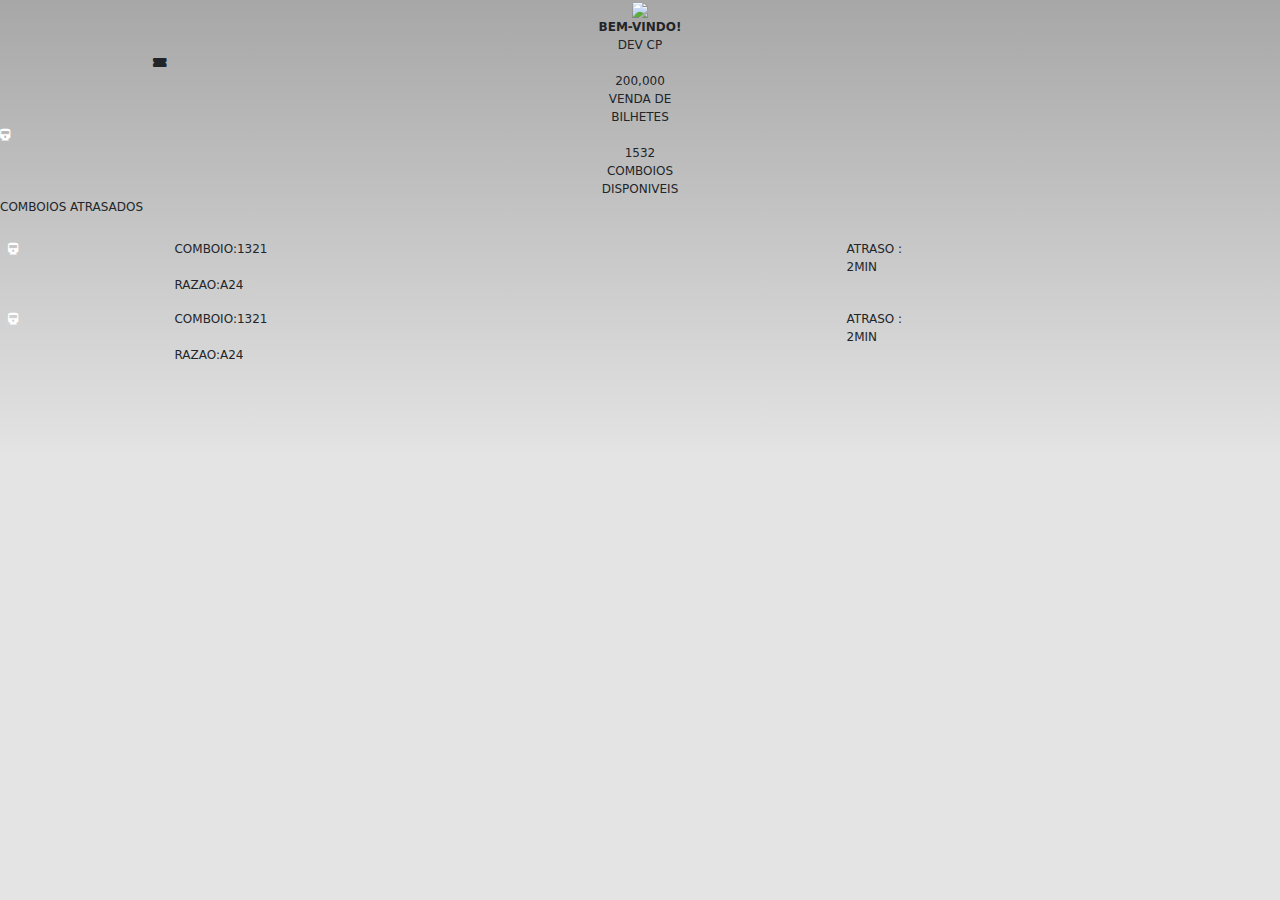
==== commit d87a3fbf: "Update10/04/23 - Plugins" ====
--- a/CpAPP/appCp/www/index.html
+++ b/CpAPP/appCp/www/index.html
@@ -39,43 +39,93 @@
     <!-- Plugins -->
 
     <!-- Jquery -->
-    <script type="text/javascript" src="/CpAPP/appCp/www/plugins/jquery/jquery-3.6.0.min.js"></script>
+    <script type="text/javascript" src="./www/plugins/jquery/jquery-3.6.0.min.js"></script>
 
     <!-- Bootstrap -->
-    <link rel="stylesheet" href="/CpAPP/appCp/www/plugins/bootstrap-5/css/bootstrap.min.css">
+    <link rel="stylesheet" href="./plugins/bootstrap-5/css/bootstrap.min.css">
 
     <!-- Icons -->
-    <link href="/CpAPP/appCp/www/plugins/icons-font/css/font-awesome.min.css" type="text/css" rel="stylesheet" />
-    <link href="/CpAPP/appCp/www/plugins/fontawesome/css/all.min.css" type="text/css" rel="stylesheet" />
+    <link href="./plugins/icons-font/css/font-awesome.min.css" type="text/css" rel="stylesheet" />
+    <link href="./plugins/fontawesome/css/all.min.css" type="text/css" rel="stylesheet" />
 
     <!-- Moment JS-->
-    <script src="/CpAPP/appCp/www/plugins/momentjs/moment.js"></script>
+    <script src="./plugins/momentjs/moment.js"></script>
 
     <!-- Moeda -->
-    <script type="text/javascript" src="/CpAPP/appCp/www/plugins/plugins/Moeda/accounting.min.js"></script>
+    <script type="text/javascript" src="./plugins/Moeda/accounting.min.js"></script>
 
     <!-- Char JS -->
     <script src="https://cdn.jsdelivr.net/npm/chart.js"></script>
 
 
     <!-- Select2 -->
-    <link href="/CpAPP/appCp/www/plugins/select2/select2.min.css" rel="stylesheet" type="text/css">
+    <link href="./plugins/select2/select2.min.css" rel="stylesheet" type="text/css">
 
 
 
     <link rel="stylesheet" href="css/index.css">
-    <title>Hello World</title>
+    <title>CPapp</title>
 
 </head>
 
 <body>
-    <div class="app">
-        <h1>Apache</h1>
-        <div id="deviceready" class="blink">
-            <p class="event listening">Connecting to Device</p>
-            <p class="event received">Device is Ready</p>
+    <!--Background Home-->
+    <div  class="container-fluid text-center Container_Home">
+        <img src="/CpAPP/appCp/www/img/Comboio_Home.jpg">
+        <div class="Maintext_Home "><b>Bem-vindo!</b>
+        <div class="SubText_Home">DEV CP
+        </div> 
+</div>
+</div>
+<!---Contentores dos Blocos venda de bilhetes e comboos disponiveis-->
+<div class="Container_Blocos_Home">
+    <div class="Bloco_Vendas">
+         <div class="text-center col-md-3">
+            <span class="text-center circle"><span>
+                <i class="fa fa-ticket"></i>
+            </span></span> 
         </div>
+        <div class="text-center Principal_Text_Bilhetes">200,000<div class="Text_Sub_bilhetes">Venda de <br>Bilhetes</div></div>
     </div>
+    <div class="Bloco_Comboios"><span class="text-center circle_comboio"><span>
+        <i class="fa fa-regular fa-train" style="color: #ffffff;"></i>
+    </span></span> 
+
+<div class="text-center Principal_Text_comboios">1532<div class="Text_Sub_comboios">Comboios <br>Disponiveis</div></div>
+</div>
+</div>
+
+<div class="Container_Atrasados">
+    <div class="Titulo_Atrasados">Comboios Atrasados</div>
+    <div class="Tabela_Atrasados">
+        <table class="table">
+            <thead>
+                <th style="border-bottom-width:0;"></th>
+                <th style="border-bottom-width:0;"></th>
+                <th style="border-bottom-width:0;" class="text-left"></th>
+            </thead>
+            <tbody>
+                <tr>
+                    <td style="border-bottom-width:0;" ><span class=" circle_comboio_tabela"><span>
+                        <i class="fa fa-regular fa-train" style="color: #ffffff;"></i>
+                    </span></span> </td>
+                    <td style="border-bottom-width:0;"><div class="Text_Avisos">Comboio:1321</div><div class="Text_Avisos_SubText"><br> razao:A24</div></td>
+                    <td style="border-bottom-width:0;"class="Atraso_Posicao  ">Atraso : <div class="Atraso_subtext">2min</div></td>
+                </tr>
+                <tr>
+                    <td style="border-bottom-width:0;" class="coluna_iconcomboio" ><span class=" circle_comboio_tabela"><span>
+                        <i class="fa fa-regular fa-train" style="color: #ffffff;"></i>
+                    </span></span> </td>
+                    <td style="border-bottom-width:0;"><div class="Text_Avisos">Comboio:1321</div><div class="Text_Avisos_SubText"><br> razao:A24</div></td>
+                    <td style="border-bottom-width:0;"class="Atraso_Posicao  ">Atraso : <div class="Atraso_subtext">2min</div></td>
+                </tr>
+              
+            </tbody>
+        </table>
+    </div>
+</div>
+
+
     <script src="cordova.js"></script>
     <script src="js/index.js"></script>
 </body>
